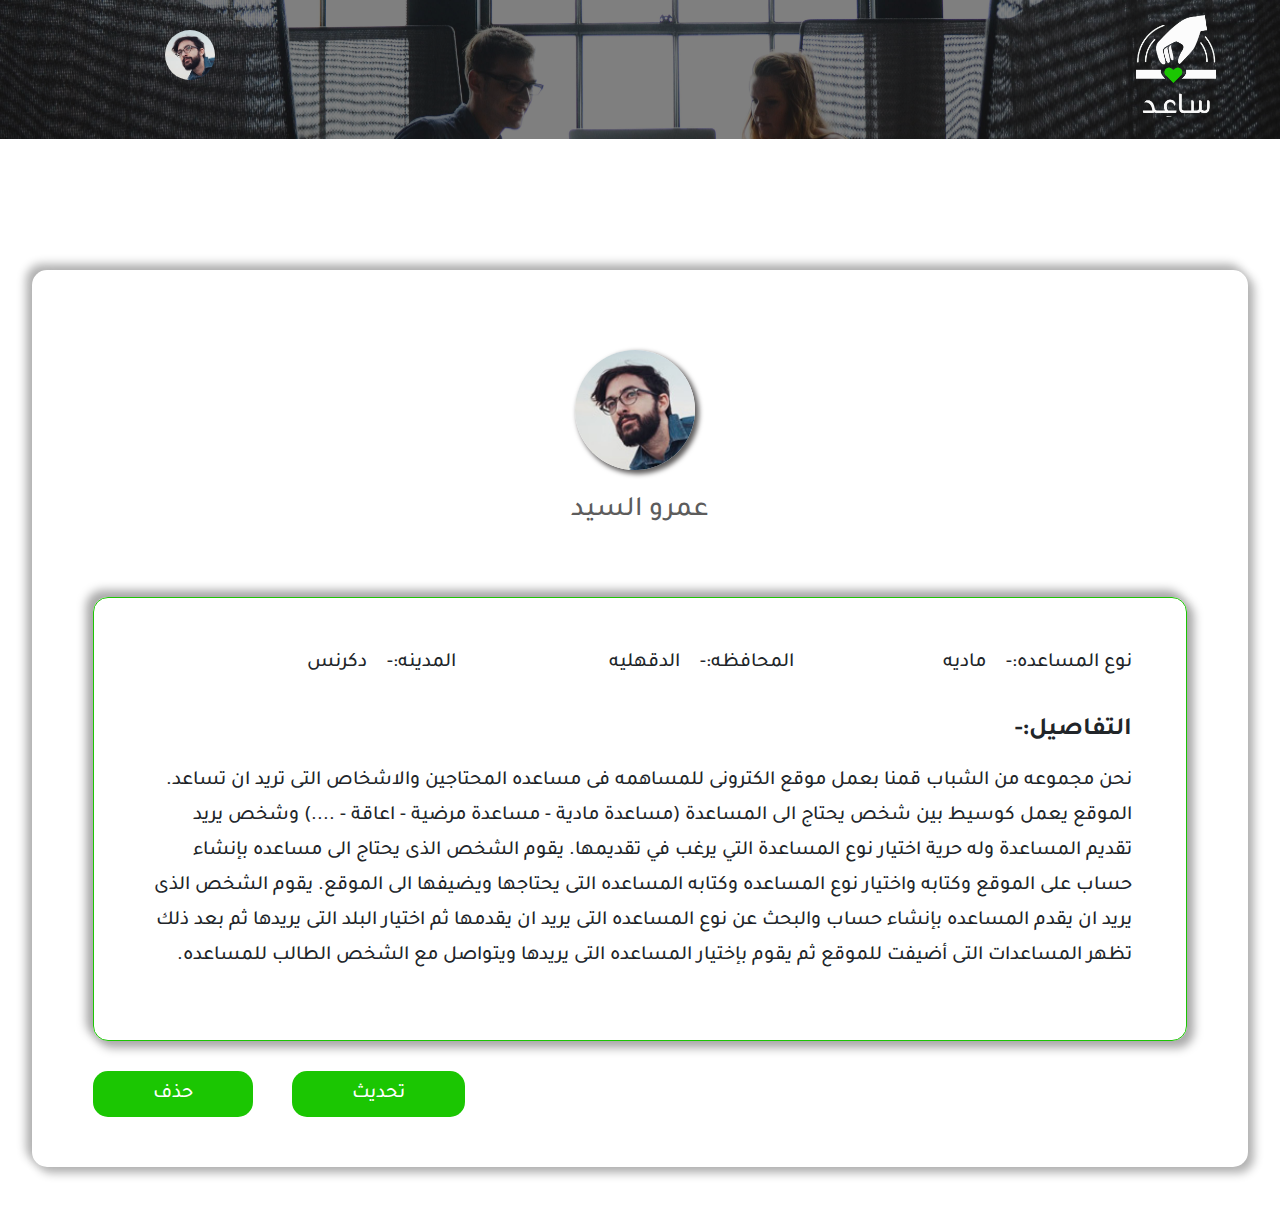
==== personal.html @ 1765c325 "Add files via upload" ====
<!DOCTYPE html>
<html lang="en" dir="rtl">
  <head>
    <meta charset="utf-8"/>
    <meta http-equiv="X-UA-Compatible" content="IE=edge">
    <meta name="viewport" content="width=device-width, initial-scale=1">
    <title>Sa3d موقع يعمل كوسيط ويقدم مساعدات</title>
    <!--google fonts-->
    <link href="https://fonts.googleapis.com/css2?family=Almarai:wght@300;400;700;800&display=swap" rel="stylesheet">
    <link href="https://fonts.googleapis.com/css2?family=Tajawal:wght@200;300;400;500;700;800;900&display=swap" rel="stylesheet">
    <!-- Normalize -->
    <link rel="stylesheet" href="css/normalize.css"/>
    <!-- BootStrap -->
    <link rel="stylesheet" href="css/bootstrap.css"/>
    <!--Font-Awesome-->
    <link rel="stylesheet" href="css/all.css">
    <!--Style Css-->
    <link rel="stylesheet" href="css/style.css"/>
    <!--[if lt IE 9]>
    <script src="js/html5shiv.min.js"></script>
    <script src="js/respond.min.js"></script>
    <![endif]-->
  </head>
  <body dir="rtl" class="personal-page">
    <!-- Start NavBar -->
    <header class="header">
      <div class="overlay"></div>
      <nav class="soup-navbar">
        <div class="soup-container">
          <div class="row">
            <div class="col-md-1 offset-md-8 logo">
              <a href="index.html">
                <img src="images/logo/logo-2x.png" alt="Logo" class="logo-white">
                <img src="images/logo/logo-black.png" alt="Logo" class="logo-black logo-hidden">
                <div class="clear"></div>
              </a>
            </div>
            <div class="col-md-3 cart hide">
              <a href="#">
                تسجيل الدخول
              </a>
              <a href="#">
                انشاء حساب
              </a>
            </div>
            <div class="col-md-2 personal">
              <a href="personal.html">
                <img src="images/avatar/avatar02.jpg" alt="personal-image">
              </a>
              <div class="s-drop-down">
                <ul>
                  <li>
                    عمرو السيد
                  </li>
                  <li>
                    <a href="#">تسجيل الخروج</a>
                  </li>
                </ul>
              </div>
              <div class="clear"></div>
            </div>
          </div>
        </div>
        <div class="clear"></div>
      </nav>
    </header>
    <!-- End NavBar -->
    <!-- Start Personal -->
    <section class="personal-details">
      <div class="personal-photo">
        <div class="photo">
          <img src="images/avatar/avatar02.jpg" alt="" class="personal-icon">
        </div>
        <div class="name">
          <h3>عمرو السيد</h3>
        </div>
      </div>
      <div class="helps-details">
        <div class="soup-container">
          <div class="row">
            <div class="col-md-4 right">
              <span class="right">نوع المساعده:- </span>
              <span class="right">ماديه</span>
            </div>
            <div class="col-md-4 right">
              <span class="right">المحافظه:- </span>
              <span class="right">الدقهليه</span>
            </div>
            <div class="col-md-4 right">
              <span class="right">المدينه:- </span>
              <span class="right">دكرنس</span>
            </div>
            <div class="clear"></div>
          </div>
          <div class="details right">
            <p>التفاصيل:-</p>
            <p class="details-p">
            نحن مجموعه من الشباب قمنا بعمل موقع الكترونى للمساهمه فى مساعده المحتاجين والاشخاص التى تريد ان تساعد.

            الموقع يعمل كوسيط بين شخص يحتاج الى المساعدة (مساعدة مادية - مساعدة مرضية - اعاقة - ....) وشخص يريد تقديم المساعدة وله حرية اختيار نوع المساعدة التي يرغب في تقديمها.

            يقوم الشخص الذى يحتاج الى مساعده بإنشاء حساب على الموقع وكتابه واختيار نوع المساعده وكتابه المساعده التى يحتاجها ويضيفها الى الموقع.

            يقوم الشخص الذى يريد ان يقدم المساعده بإنشاء حساب والبحث عن نوع المساعده التى يريد ان يقدمها ثم اختيار البلد التى يريدها ثم بعد ذلك تظهر المساعدات التى أضيفت للموقع ثم يقوم بإختيار المساعده التى يريدها ويتواصل مع الشخص الطالب للمساعده.
          </p>
          </div>
          <div class="clear"></div>
        </div>
      </div>
      <div class="soup-container">
        <div class="reset-buttons">
          <a href="#">تحديث</a>
          <a href="#">حذف</a>
        </div>
      </div>
    </section>
    <!-- End Personal -->
    <script src="js/jquery-1.12.4.min.js"></script>
    <script src="js/popper.min.js"></script>
    <script src="js/bootstrap.min.js"></script>
    <script src="js/script.js"></script>
    <script defer src="js/all.js"></script>


  </body>
</html>
---- css/all.css ----
.fa,
.fas,
.far,
.fal,
.fab {
  -moz-osx-font-smoothing: grayscale;
  -webkit-font-smoothing: antialiased;
  display: inline-block;
  font-style: normal;
  font-variant: normal;
  text-rendering: auto;
  line-height: 1; }

.fa-lg {
  font-size: 1.33333em;
  line-height: 0.75em;
  vertical-align: -.0667em; }

.fa-xs {
  font-size: .75em; }

.fa-sm {
  font-size: .875em; }

.fa-1x {
  font-size: 1em; }

.fa-2x {
  font-size: 2em; }

.fa-3x {
  font-size: 3em; }

.fa-4x {
  font-size: 4em; }

.fa-5x {
  font-size: 5em; }

.fa-6x {
  font-size: 6em; }

.fa-7x {
  font-size: 7em; }

.fa-8x {
  font-size: 8em; }

.fa-9x {
  font-size: 9em; }

.fa-10x {
  font-size: 10em; }

.fa-fw {
  text-align: center;
  width: 1.25em; }

.fa-ul {
  list-style-type: none;
  margin-left: 2.5em;
  padding-left: 0; }
  .fa-ul > li {
    position: relative; }

.fa-li {
  left: -2em;
  position: absolute;
  text-align: center;
  width: 2em;
  line-height: inherit; }

.fa-border {
  border: solid 0.08em #eee;
  border-radius: .1em;
  padding: .2em .25em .15em; }

.fa-pull-left {
  float: left; }

.fa-pull-right {
  float: right; }

.fa.fa-pull-left,
.fas.fa-pull-left,
.far.fa-pull-left,
.fal.fa-pull-left,
.fab.fa-pull-left {
  margin-right: .3em; }

.fa.fa-pull-right,
.fas.fa-pull-right,
.far.fa-pull-right,
.fal.fa-pull-right,
.fab.fa-pull-right {
  margin-left: .3em; }

.fa-spin {
  -webkit-animation: fa-spin 2s infinite linear;
          animation: fa-spin 2s infinite linear; }

.fa-pulse {
  -webkit-animation: fa-spin 1s infinite steps(8);
          animation: fa-spin 1s infinite steps(8); }

@-webkit-keyframes fa-spin {
  0% {
    -webkit-transform: rotate(0deg);
            transform: rotate(0deg); }
  100% {
    -webkit-transform: rotate(360deg);
            transform: rotate(360deg); } }

@keyframes fa-spin {
  0% {
    -webkit-transform: rotate(0deg);
            transform: rotate(0deg); }
  100% {
    -webkit-transform: rotate(360deg);
            transform: rotate(360deg); } }

.fa-rotate-90 {
  -ms-filter: "progid:DXImageTransform.Microsoft.BasicImage(rotation=1)";
  -webkit-transform: rotate(90deg);
          transform: rotate(90deg); }

.fa-rotate-180 {
  -ms-filter: "progid:DXImageTransform.Microsoft.BasicImage(rotation=2)";
  -webkit-transform: rotate(180deg);
          transform: rotate(180deg); }

.fa-rotate-270 {
  -ms-filter: "progid:DXImageTransform.Microsoft.BasicImage(rotation=3)";
  -webkit-transform: rotate(270deg);
          transform: rotate(270deg); }

.fa-flip-horizontal {
  -ms-filter: "progid:DXImageTransform.Microsoft.BasicImage(rotation=0, mirror=1)";
  -webkit-transform: scale(-1, 1);
          transform: scale(-1, 1); }

.fa-flip-vertical {
  -ms-filter: "progid:DXImageTransform.Microsoft.BasicImage(rotation=2, mirror=1)";
  -webkit-transform: scale(1, -1);
          transform: scale(1, -1); }

.fa-flip-both, .fa-flip-horizontal.fa-flip-vertical {
  -ms-filter: "progid:DXImageTransform.Microsoft.BasicImage(rotation=2, mirror=1)";
  -webkit-transform: scale(-1, -1);
          transform: scale(-1, -1); }

:root .fa-rotate-90,
:root .fa-rotate-180,
:root .fa-rotate-270,
:root .fa-flip-horizontal,
:root .fa-flip-vertical,
:root .fa-flip-both {
  -webkit-filter: none;
          filter: none; }

.fa-stack {
  display: inline-block;
  height: 2em;
  line-height: 2em;
  position: relative;
  vertical-align: middle;
  width: 2.5em; }

.fa-stack-1x,
.fa-stack-2x {
  left: 0;
  position: absolute;
  text-align: center;
  width: 100%; }

.fa-stack-1x {
  line-height: inherit; }

.fa-stack-2x {
  font-size: 2em; }

.fa-inverse {
  color: #fff; }

/* Font Awesome uses the Unicode Private Use Area (PUA) to ensure screen
readers do not read off random characters that represent icons */
.fa-500px:before {
  content: "\f26e"; }

.fa-accessible-icon:before {
  content: "\f368"; }

.fa-accusoft:before {
  content: "\f369"; }

.fa-acquisitions-incorporated:before {
  content: "\f6af"; }

.fa-ad:before {
  content: "\f641"; }

.fa-address-book:before {
  content: "\f2b9"; }

.fa-address-card:before {
  content: "\f2bb"; }

.fa-adjust:before {
  content: "\f042"; }

.fa-adn:before {
  content: "\f170"; }

.fa-adobe:before {
  content: "\f778"; }

.fa-adversal:before {
  content: "\f36a"; }

.fa-affiliatetheme:before {
  content: "\f36b"; }

.fa-air-freshener:before {
  content: "\f5d0"; }

.fa-algolia:before {
  content: "\f36c"; }

.fa-align-center:before {
  content: "\f037"; }

.fa-align-justify:before {
  content: "\f039"; }

.fa-align-left:before {
  content: "\f036"; }

.fa-align-right:before {
  content: "\f038"; }

.fa-alipay:before {
  content: "\f642"; }

.fa-allergies:before {
  content: "\f461"; }

.fa-amazon:before {
  content: "\f270"; }

.fa-amazon-pay:before {
  content: "\f42c"; }

.fa-ambulance:before {
  content: "\f0f9"; }

.fa-american-sign-language-interpreting:before {
  content: "\f2a3"; }

.fa-amilia:before {
  content: "\f36d"; }

.fa-anchor:before {
  content: "\f13d"; }

.fa-android:before {
  content: "\f17b"; }

.fa-angellist:before {
  content: "\f209"; }

.fa-angle-double-down:before {
  content: "\f103"; }

.fa-angle-double-left:before {
  content: "\f100"; }

.fa-angle-double-right:before {
  content: "\f101"; }

.fa-angle-double-up:before {
  content: "\f102"; }

.fa-angle-down:before {
  content: "\f107"; }

.fa-angle-left:before {
  content: "\f104"; }

.fa-angle-right:before {
  content: "\f105"; }

.fa-angle-up:before {
  content: "\f106"; }

.fa-angry:before {
  content: "\f556"; }

.fa-angrycreative:before {
  content: "\f36e"; }

.fa-angular:before {
  content: "\f420"; }

.fa-ankh:before {
  content: "\f644"; }

.fa-app-store:before {
  content: "\f36f"; }

.fa-app-store-ios:before {
  content: "\f370"; }

.fa-apper:before {
  content: "\f371"; }

.fa-apple:before {
  content: "\f179"; }

.fa-apple-alt:before {
  content: "\f5d1"; }

.fa-apple-pay:before {
  content: "\f415"; }

.fa-archive:before {
  content: "\f187"; }

.fa-archway:before {
  content: "\f557"; }

.fa-arrow-alt-circle-down:before {
  content: "\f358"; }

.fa-arrow-alt-circle-left:before {
  content: "\f359"; }

.fa-arrow-alt-circle-right:before {
  content: "\f35a"; }

.fa-arrow-alt-circle-up:before {
  content: "\f35b"; }

.fa-arrow-circle-down:before {
  content: "\f0ab"; }

.fa-arrow-circle-left:before {
  content: "\f0a8"; }

.fa-arrow-circle-right:before {
  content: "\f0a9"; }

.fa-arrow-circle-up:before {
  content: "\f0aa"; }

.fa-arrow-down:before {
  content: "\f063"; }

.fa-arrow-left:before {
  content: "\f060"; }

.fa-arrow-right:before {
  content: "\f061"; }

.fa-arrow-up:before {
  content: "\f062"; }

.fa-arrows-alt:before {
  content: "\f0b2"; }

.fa-arrows-alt-h:before {
  content: "\f337"; }

.fa-arrows-alt-v:before {
  content: "\f338"; }

.fa-artstation:before {
  content: "\f77a"; }

.fa-assistive-listening-systems:before {
  content: "\f2a2"; }

.fa-asterisk:before {
  content: "\f069"; }

.fa-asymmetrik:before {
  content: "\f372"; }

.fa-at:before {
  content: "\f1fa"; }

.fa-atlas:before {
  content: "\f558"; }

.fa-atlassian:before {
  content: "\f77b"; }

.fa-atom:before {
  content: "\f5d2"; }

.fa-audible:before {
  content: "\f373"; }

.fa-audio-description:before {
  content: "\f29e"; }

.fa-autoprefixer:before {
  content: "\f41c"; }

.fa-avianex:before {
  content: "\f374"; }

.fa-aviato:before {
  content: "\f421"; }

.fa-award:before {
  content: "\f559"; }

.fa-aws:before {
  content: "\f375"; }

.fa-baby:before {
  content: "\f77c"; }

.fa-baby-carriage:before {
  content: "\f77d"; }

.fa-backspace:before {
  content: "\f55a"; }

.fa-backward:before {
  content: "\f04a"; }

.fa-bacon:before {
  content: "\f7e5"; }

.fa-balance-scale:before {
  content: "\f24e"; }

.fa-ban:before {
  content: "\f05e"; }

.fa-band-aid:before {
  content: "\f462"; }

.fa-bandcamp:before {
  content: "\f2d5"; }

.fa-barcode:before {
  content: "\f02a"; }

.fa-bars:before {
  content: "\f0c9"; }

.fa-baseball-ball:before {
  content: "\f433"; }

.fa-basketball-ball:before {
  content: "\f434"; }

.fa-bath:before {
  content: "\f2cd"; }

.fa-battery-empty:before {
  content: "\f244"; }

.fa-battery-full:before {
  content: "\f240"; }

.fa-battery-half:before {
  content: "\f242"; }

.fa-battery-quarter:before {
  content: "\f243"; }

.fa-battery-three-quarters:before {
  content: "\f241"; }

.fa-bed:before {
  content: "\f236"; }

.fa-beer:before {
  content: "\f0fc"; }

.fa-behance:before {
  content: "\f1b4"; }

.fa-behance-square:before {
  content: "\f1b5"; }

.fa-bell:before {
  content: "\f0f3"; }

.fa-bell-slash:before {
  content: "\f1f6"; }

.fa-bezier-curve:before {
  content: "\f55b"; }

.fa-bible:before {
  content: "\f647"; }

.fa-bicycle:before {
  content: "\f206"; }

.fa-bimobject:before {
  content: "\f378"; }

.fa-binoculars:before {
  content: "\f1e5"; }

.fa-biohazard:before {
  content: "\f780"; }

.fa-birthday-cake:before {
  content: "\f1fd"; }

.fa-bitbucket:before {
  content: "\f171"; }

.fa-bitcoin:before {
  content: "\f379"; }

.fa-bity:before {
  content: "\f37a"; }

.fa-black-tie:before {
  content: "\f27e"; }

.fa-blackberry:before {
  content: "\f37b"; }

.fa-blender:before {
  content: "\f517"; }

.fa-blender-phone:before {
  content: "\f6b6"; }

.fa-blind:before {
  content: "\f29d"; }

.fa-blog:before {
  content: "\f781"; }

.fa-blogger:before {
  content: "\f37c"; }

.fa-blogger-b:before {
  content: "\f37d"; }

.fa-bluetooth:before {
  content: "\f293"; }

.fa-bluetooth-b:before {
  content: "\f294"; }

.fa-bold:before {
  content: "\f032"; }

.fa-bolt:before {
  content: "\f0e7"; }

.fa-bomb:before {
  content: "\f1e2"; }

.fa-bone:before {
  content: "\f5d7"; }

.fa-bong:before {
  content: "\f55c"; }

.fa-book:before {
  content: "\f02d"; }

.fa-book-dead:before {
  content: "\f6b7"; }

.fa-book-medical:before {
  content: "\f7e6"; }

.fa-book-open:before {
  content: "\f518"; }

.fa-book-reader:before {
  content: "\f5da"; }

.fa-bookmark:before {
  content: "\f02e"; }

.fa-bowling-ball:before {
  content: "\f436"; }

.fa-box:before {
  content: "\f466"; }

.fa-box-open:before {
  content: "\f49e"; }

.fa-boxes:before {
  content: "\f468"; }

.fa-braille:before {
  content: "\f2a1"; }

.fa-brain:before {
  content: "\f5dc"; }

.fa-bread-slice:before {
  content: "\f7ec"; }

.fa-briefcase:before {
  content: "\f0b1"; }

.fa-briefcase-medical:before {
  content: "\f469"; }

.fa-broadcast-tower:before {
  content: "\f519"; }

.fa-broom:before {
  content: "\f51a"; }

.fa-brush:before {
  content: "\f55d"; }

.fa-btc:before {
  content: "\f15a"; }

.fa-bug:before {
  content: "\f188"; }

.fa-building:before {
  content: "\f1ad"; }

.fa-bullhorn:before {
  content: "\f0a1"; }

.fa-bullseye:before {
  content: "\f140"; }

.fa-burn:before {
  content: "\f46a"; }

.fa-buromobelexperte:before {
  content: "\f37f"; }

.fa-bus:before {
  content: "\f207"; }

.fa-bus-alt:before {
  content: "\f55e"; }

.fa-business-time:before {
  content: "\f64a"; }

.fa-buysellads:before {
  content: "\f20d"; }

.fa-calculator:before {
  content: "\f1ec"; }

.fa-calendar:before {
  content: "\f133"; }

.fa-calendar-alt:before {
  content: "\f073"; }

.fa-calendar-check:before {
  content: "\f274"; }

.fa-calendar-day:before {
  content: "\f783"; }

.fa-calendar-minus:before {
  content: "\f272"; }

.fa-calendar-plus:before {
  content: "\f271"; }

.fa-calendar-times:before {
  content: "\f273"; }

.fa-calendar-week:before {
  content: "\f784"; }

.fa-camera:before {
  content: "\f030"; }

.fa-camera-retro:before {
  content: "\f083"; }

.fa-campground:before {
  content: "\f6bb"; }

.fa-canadian-maple-leaf:before {
  content: "\f785"; }

.fa-candy-cane:before {
  content: "\f786"; }

.fa-cannabis:before {
  content: "\f55f"; }

.fa-capsules:before {
  content: "\f46b"; }

.fa-car:before {
  content: "\f1b9"; }

.fa-car-alt:before {
  content: "\f5de"; }

.fa-car-battery:before {
  content: "\f5df"; }

.fa-car-crash:before {
  content: "\f5e1"; }

.fa-car-side:before {
  content: "\f5e4"; }

.fa-caret-down:before {
  content: "\f0d7"; }

.fa-caret-left:before {
  content: "\f0d9"; }

.fa-caret-right:before {
  content: "\f0da"; }

.fa-caret-square-down:before {
  content: "\f150"; }

.fa-caret-square-left:before {
  content: "\f191"; }

.fa-caret-square-right:before {
  content: "\f152"; }

.fa-caret-square-up:before {
  content: "\f151"; }

.fa-caret-up:before {
  content: "\f0d8"; }

.fa-carrot:before {
  content: "\f787"; }

.fa-cart-arrow-down:before {
  content: "\f218"; }

.fa-cart-plus:before {
  content: "\f217"; }

.fa-cash-register:before {
  content: "\f788"; }

.fa-cat:before {
  content: "\f6be"; }

.fa-cc-amazon-pay:before {
  content: "\f42d"; }

.fa-cc-amex:before {
  content: "\f1f3"; }

.fa-cc-apple-pay:before {
  content: "\f416"; }

.fa-cc-diners-club:before {
  content: "\f24c"; }

.fa-cc-discover:before {
  content: "\f1f2"; }

.fa-cc-jcb:before {
  content: "\f24b"; }

.fa-cc-mastercard:before {
  content: "\f1f1"; }

.fa-cc-paypal:before {
  content: "\f1f4"; }

.fa-cc-stripe:before {
  content: "\f1f5"; }

.fa-cc-visa:before {
  content: "\f1f0"; }

.fa-centercode:before {
  content: "\f380"; }

.fa-centos:before {
  content: "\f789"; }

.fa-certificate:before {
  content: "\f0a3"; }

.fa-chair:before {
  content: "\f6c0"; }

.fa-chalkboard:before {
  content: "\f51b"; }

.fa-chalkboard-teacher:before {
  content: "\f51c"; }

.fa-charging-station:before {
  content: "\f5e7"; }

.fa-chart-area:before {
  content: "\f1fe"; }

.fa-chart-bar:before {
  content: "\f080"; }

.fa-chart-line:before {
  content: "\f201"; }

.fa-chart-pie:before {
  content: "\f200"; }

.fa-check:before {
  content: "\f00c"; }

.fa-check-circle:before {
  content: "\f058"; }

.fa-check-double:before {
  content: "\f560"; }

.fa-check-square:before {
  content: "\f14a"; }

.fa-cheese:before {
  content: "\f7ef"; }

.fa-chess:before {
  content: "\f439"; }

.fa-chess-bishop:before {
  content: "\f43a"; }

.fa-chess-board:before {
  content: "\f43c"; }

.fa-chess-king:before {
  content: "\f43f"; }

.fa-chess-knight:before {
  content: "\f441"; }

.fa-chess-pawn:before {
  content: "\f443"; }

.fa-chess-queen:before {
  content: "\f445"; }

.fa-chess-rook:before {
  content: "\f447"; }

.fa-chevron-circle-down:before {
  content: "\f13a"; }

.fa-chevron-circle-left:before {
  content: "\f137"; }

.fa-chevron-circle-right:before {
  content: "\f138"; }

.fa-chevron-circle-up:before {
  content: "\f139"; }

.fa-chevron-down:before {
  content: "\f078"; }

.fa-chevron-left:before {
  content: "\f053"; }

.fa-chevron-right:before {
  content: "\f054"; }

.fa-chevron-up:before {
  content: "\f077"; }

.fa-child:before {
  content: "\f1ae"; }

.fa-chrome:before {
  content: "\f268"; }

.fa-church:before {
  content: "\f51d"; }

.fa-circle:before {
  content: "\f111"; }

.fa-circle-notch:before {
  content: "\f1ce"; }

.fa-city:before {
  content: "\f64f"; }

.fa-clinic-medical:before {
  content: "\f7f2"; }

.fa-clipboard:before {
  content: "\f328"; }

.fa-clipboard-check:before {
  content: "\f46c"; }

.fa-clipboard-list:before {
  content: "\f46d"; }

.fa-clock:before {
  content: "\f017"; }

.fa-clone:before {
  content: "\f24d"; }

.fa-closed-captioning:before {
  content: "\f20a"; }

.fa-cloud:before {
  content: "\f0c2"; }

.fa-cloud-download-alt:before {
  content: "\f381"; }

.fa-cloud-meatball:before {
  content: "\f73b"; }

.fa-cloud-moon:before {
  content: "\f6c3"; }

.fa-cloud-moon-rain:before {
  content: "\f73c"; }

.fa-cloud-rain:before {
  content: "\f73d"; }

.fa-cloud-showers-heavy:before {
  content: "\f740"; }

.fa-cloud-sun:before {
  content: "\f6c4"; }

.fa-cloud-sun-rain:before {
  content: "\f743"; }

.fa-cloud-upload-alt:before {
  content: "\f382"; }

.fa-cloudscale:before {
  content: "\f383"; }

.fa-cloudsmith:before {
  content: "\f384"; }

.fa-cloudversify:before {
  content: "\f385"; }

.fa-cocktail:before {
  content: "\f561"; }

.fa-code:before {
  content: "\f121"; }

.fa-code-branch:before {
  content: "\f126"; }

.fa-codepen:before {
  content: "\f1cb"; }

.fa-codiepie:before {
  content: "\f284"; }

.fa-coffee:before {
  content: "\f0f4"; }

.fa-cog:before {
  content: "\f013"; }

.fa-cogs:before {
  content: "\f085"; }

.fa-coins:before {
  content: "\f51e"; }

.fa-columns:before {
  content: "\f0db"; }

.fa-comment:before {
  content: "\f075"; }

.fa-comment-alt:before {
  content: "\f27a"; }

.fa-comment-dollar:before {
  content: "\f651"; }

.fa-comment-dots:before {
  content: "\f4ad"; }

.fa-comment-medical:before {
  content: "\f7f5"; }

.fa-comment-slash:before {
  content: "\f4b3"; }

.fa-comments:before {
  content: "\f086"; }

.fa-comments-dollar:before {
  content: "\f653"; }

.fa-compact-disc:before {
  content: "\f51f"; }

.fa-compass:before {
  content: "\f14e"; }

.fa-compress:before {
  content: "\f066"; }

.fa-compress-arrows-alt:before {
  content: "\f78c"; }

.fa-concierge-bell:before {
  content: "\f562"; }

.fa-confluence:before {
  content: "\f78d"; }

.fa-connectdevelop:before {
  content: "\f20e"; }

.fa-contao:before {
  content: "\f26d"; }

.fa-cookie:before {
  content: "\f563"; }

.fa-cookie-bite:before {
  content: "\f564"; }

.fa-copy:before {
  content: "\f0c5"; }

.fa-copyright:before {
  content: "\f1f9"; }

.fa-couch:before {
  content: "\f4b8"; }

.fa-cpanel:before {
  content: "\f388"; }

.fa-creative-commons:before {
  content: "\f25e"; }

.fa-creative-commons-by:before {
  content: "\f4e7"; }

.fa-creative-commons-nc:before {
  content: "\f4e8"; }

.fa-creative-commons-nc-eu:before {
  content: "\f4e9"; }

.fa-creative-commons-nc-jp:before {
  content: "\f4ea"; }

.fa-creative-commons-nd:before {
  content: "\f4eb"; }

.fa-creative-commons-pd:before {
  content: "\f4ec"; }

.fa-creative-commons-pd-alt:before {
  content: "\f4ed"; }

.fa-creative-commons-remix:before {
  content: "\f4ee"; }

.fa-creative-commons-sa:before {
  content: "\f4ef"; }

.fa-creative-commons-sampling:before {
  content: "\f4f0"; }

.fa-creative-commons-sampling-plus:before {
  content: "\f4f1"; }

.fa-creative-commons-share:before {
  content: "\f4f2"; }

.fa-creative-commons-zero:before {
  content: "\f4f3"; }

.fa-credit-card:before {
  content: "\f09d"; }

.fa-critical-role:before {
  content: "\f6c9"; }

.fa-crop:before {
  content: "\f125"; }

.fa-crop-alt:before {
  content: "\f565"; }

.fa-cross:before {
  content: "\f654"; }

.fa-crosshairs:before {
  content: "\f05b"; }

.fa-crow:before {
  content: "\f520"; }

.fa-crown:before {
  content: "\f521"; }

.fa-crutch:before {
  content: "\f7f7"; }

.fa-css3:before {
  content: "\f13c"; }

.fa-css3-alt:before {
  content: "\f38b"; }

.fa-cube:before {
  content: "\f1b2"; }

.fa-cubes:before {
  content: "\f1b3"; }

.fa-cut:before {
  content: "\f0c4"; }

.fa-cuttlefish:before {
  content: "\f38c"; }

.fa-d-and-d:before {
  content: "\f38d"; }

.fa-d-and-d-beyond:before {
  content: "\f6ca"; }

.fa-dashcube:before {
  content: "\f210"; }

.fa-database:before {
  content: "\f1c0"; }

.fa-deaf:before {
  content: "\f2a4"; }

.fa-delicious:before {
  content: "\f1a5"; }

.fa-democrat:before {
  content: "\f747"; }

.fa-deploydog:before {
  content: "\f38e"; }

.fa-deskpro:before {
  content: "\f38f"; }

.fa-desktop:before {
  content: "\f108"; }

.fa-dev:before {
  content: "\f6cc"; }

.fa-deviantart:before {
  content: "\f1bd"; }

.fa-dharmachakra:before {
  content: "\f655"; }

.fa-dhl:before {
  content: "\f790"; }

.fa-diagnoses:before {
  content: "\f470"; }

.fa-diaspora:before {
  content: "\f791"; }

.fa-dice:before {
  content: "\f522"; }

.fa-dice-d20:before {
  content: "\f6cf"; }

.fa-dice-d6:before {
  content: "\f6d1"; }

.fa-dice-five:before {
  content: "\f523"; }

.fa-dice-four:before {
  content: "\f524"; }

.fa-dice-one:before {
  content: "\f525"; }

.fa-dice-six:before {
  content: "\f526"; }

.fa-dice-three:before {
  content: "\f527"; }

.fa-dice-two:before {
  content: "\f528"; }

.fa-digg:before {
  content: "\f1a6"; }

.fa-digital-ocean:before {
  content: "\f391"; }

.fa-digital-tachograph:before {
  content: "\f566"; }

.fa-directions:before {
  content: "\f5eb"; }

.fa-discord:before {
  content: "\f392"; }

.fa-discourse:before {
  content: "\f393"; }

.fa-divide:before {
  content: "\f529"; }

.fa-dizzy:before {
  content: "\f567"; }

.fa-dna:before {
  content: "\f471"; }

.fa-dochub:before {
  content: "\f394"; }

.fa-docker:before {
  content: "\f395"; }

.fa-dog:before {
  content: "\f6d3"; }

.fa-dollar-sign:before {
  content: "\f155"; }

.fa-dolly:before {
  content: "\f472"; }

.fa-dolly-flatbed:before {
  content: "\f474"; }

.fa-donate:before {
  content: "\f4b9"; }

.fa-door-closed:before {
  content: "\f52a"; }

.fa-door-open:before {
  content: "\f52b"; }

.fa-dot-circle:before {
  content: "\f192"; }

.fa-dove:before {
  content: "\f4ba"; }

.fa-download:before {
  content: "\f019"; }

.fa-draft2digital:before {
  content: "\f396"; }

.fa-drafting-compass:before {
  content: "\f568"; }

.fa-dragon:before {
  content: "\f6d5"; }

.fa-draw-polygon:before {
  content: "\f5ee"; }

.fa-dribbble:before {
  content: "\f17d"; }

.fa-dribbble-square:before {
  content: "\f397"; }

.fa-dropbox:before {
  content: "\f16b"; }

.fa-drum:before {
  content: "\f569"; }

.fa-drum-steelpan:before {
  content: "\f56a"; }

.fa-drumstick-bite:before {
  content: "\f6d7"; }

.fa-drupal:before {
  content: "\f1a9"; }

.fa-dumbbell:before {
  content: "\f44b"; }

.fa-dumpster:before {
  content: "\f793"; }

.fa-dumpster-fire:before {
  content: "\f794"; }

.fa-dungeon:before {
  content: "\f6d9"; }

.fa-dyalog:before {
  content: "\f399"; }

.fa-earlybirds:before {
  content: "\f39a"; }

.fa-ebay:before {
  content: "\f4f4"; }

.fa-edge:before {
  content: "\f282"; }

.fa-edit:before {
  content: "\f044"; }

.fa-egg:before {
  content: "\f7fb"; }

.fa-eject:before {
  content: "\f052"; }

.fa-elementor:before {
  content: "\f430"; }

.fa-ellipsis-h:before {
  content: "\f141"; }

.fa-ellipsis-v:before {
  content: "\f142"; }

.fa-ello:before {
  content: "\f5f1"; }

.fa-ember:before {
  content: "\f423"; }

.fa-empire:before {
  content: "\f1d1"; }

.fa-envelope:before {
  content: "\f0e0"; }

.fa-envelope-open:before {
  content: "\f2b6"; }

.fa-envelope-open-text:before {
  content: "\f658"; }

.fa-envelope-square:before {
  content: "\f199"; }

.fa-envira:before {
  content: "\f299"; }

.fa-equals:before {
  content: "\f52c"; }

.fa-eraser:before {
  content: "\f12d"; }

.fa-erlang:before {
  content: "\f39d"; }

.fa-ethereum:before {
  content: "\f42e"; }

.fa-ethernet:before {
  content: "\f796"; }

.fa-etsy:before {
  content: "\f2d7"; }

.fa-euro-sign:before {
  content: "\f153"; }

.fa-exchange-alt:before {
  content: "\f362"; }

.fa-exclamation:before {
  content: "\f12a"; }

.fa-exclamation-circle:before {
  content: "\f06a"; }

.fa-exclamation-triangle:before {
  content: "\f071"; }

.fa-expand:before {
  content: "\f065"; }

.fa-expand-arrows-alt:before {
  content: "\f31e"; }

.fa-expeditedssl:before {
  content: "\f23e"; }

.fa-external-link-alt:before {
  content: "\f35d"; }

.fa-external-link-square-alt:before {
  content: "\f360"; }

.fa-eye:before {
  content: "\f06e"; }

.fa-eye-dropper:before {
  content: "\f1fb"; }

.fa-eye-slash:before {
  content: "\f070"; }

.fa-facebook:before {
  content: "\f09a"; }

.fa-facebook-f:before {
  content: "\f39e"; }

.fa-facebook-messenger:before {
  content: "\f39f"; }

.fa-facebook-square:before {
  content: "\f082"; }

.fa-fantasy-flight-games:before {
  content: "\f6dc"; }

.fa-fast-backward:before {
  content: "\f049"; }

.fa-fast-forward:before {
  content: "\f050"; }

.fa-fax:before {
  content: "\f1ac"; }

.fa-feather:before {
  content: "\f52d"; }

.fa-feather-alt:before {
  content: "\f56b"; }

.fa-fedex:before {
  content: "\f797"; }

.fa-fedora:before {
  content: "\f798"; }

.fa-female:before {
  content: "\f182"; }

.fa-fighter-jet:before {
  content: "\f0fb"; }

.fa-figma:before {
  content: "\f799"; }

.fa-file:before {
  content: "\f15b"; }

.fa-file-alt:before {
  content: "\f15c"; }

.fa-file-archive:before {
  content: "\f1c6"; }

.fa-file-audio:before {
  content: "\f1c7"; }

.fa-file-code:before {
  content: "\f1c9"; }

.fa-file-contract:before {
  content: "\f56c"; }

.fa-file-csv:before {
  content: "\f6dd"; }

.fa-file-download:before {
  content: "\f56d"; }

.fa-file-excel:before {
  content: "\f1c3"; }

.fa-file-export:before {
  content: "\f56e"; }

.fa-file-image:before {
  content: "\f1c5"; }

.fa-file-import:before {
  content: "\f56f"; }

.fa-file-invoice:before {
  content: "\f570"; }

.fa-file-invoice-dollar:before {
  content: "\f571"; }

.fa-file-medical:before {
  content: "\f477"; }

.fa-file-medical-alt:before {
  content: "\f478"; }

.fa-file-pdf:before {
  content: "\f1c1"; }

.fa-file-powerpoint:before {
  content: "\f1c4"; }

.fa-file-prescription:before {
  content: "\f572"; }

.fa-file-signature:before {
  content: "\f573"; }

.fa-file-upload:before {
  content: "\f574"; }

.fa-file-video:before {
  content: "\f1c8"; }

.fa-file-word:before {
  content: "\f1c2"; }

.fa-fill:before {
  content: "\f575"; }

.fa-fill-drip:before {
  content: "\f576"; }

.fa-film:before {
  content: "\f008"; }

.fa-filter:before {
  content: "\f0b0"; }

.fa-fingerprint:before {
  content: "\f577"; }

.fa-fire:before {
  content: "\f06d"; }

.fa-fire-alt:before {
  content: "\f7e4"; }

.fa-fire-extinguisher:before {
  content: "\f134"; }

.fa-firefox:before {
  content: "\f269"; }

.fa-first-aid:before {
  content: "\f479"; }

.fa-first-order:before {
  content: "\f2b0"; }

.fa-first-order-alt:before {
  content: "\f50a"; }

.fa-firstdraft:before {
  content: "\f3a1"; }

.fa-fish:before {
  content: "\f578"; }

.fa-fist-raised:before {
  content: "\f6de"; }

.fa-flag:before {
  content: "\f024"; }

.fa-flag-checkered:before {
  content: "\f11e"; }

.fa-flag-usa:before {
  content: "\f74d"; }

.fa-flask:before {
  content: "\f0c3"; }

.fa-flickr:before {
  content: "\f16e"; }

.fa-flipboard:before {
  content: "\f44d"; }

.fa-flushed:before {
  content: "\f579"; }

.fa-fly:before {
  content: "\f417"; }

.fa-folder:before {
  content: "\f07b"; }

.fa-folder-minus:before {
  content: "\f65d"; }

.fa-folder-open:before {
  content: "\f07c"; }

.fa-folder-plus:before {
  content: "\f65e"; }

.fa-font:before {
  content: "\f031"; }

.fa-font-awesome:before {
  content: "\f2b4"; }

.fa-font-awesome-alt:before {
  content: "\f35c"; }

.fa-font-awesome-flag:before {
  content: "\f425"; }

.fa-font-awesome-logo-full:before {
  content: "\f4e6"; }

.fa-fonticons:before {
  content: "\f280"; }

.fa-fonticons-fi:before {
  content: "\f3a2"; }

.fa-football-ball:before {
  content: "\f44e"; }

.fa-fort-awesome:before {
  content: "\f286"; }

.fa-fort-awesome-alt:before {
  content: "\f3a3"; }

.fa-forumbee:before {
  content: "\f211"; }

.fa-forward:before {
  content: "\f04e"; }

.fa-foursquare:before {
  content: "\f180"; }

.fa-free-code-camp:before {
  content: "\f2c5"; }

.fa-freebsd:before {
  content: "\f3a4"; }

.fa-frog:before {
  content: "\f52e"; }

.fa-frown:before {
  content: "\f119"; }

.fa-frown-open:before {
  content: "\f57a"; }

.fa-fulcrum:before {
  content: "\f50b"; }

.fa-funnel-dollar:before {
  content: "\f662"; }

.fa-futbol:before {
  content: "\f1e3"; }

.fa-galactic-republic:before {
  content: "\f50c"; }

.fa-galactic-senate:before {
  content: "\f50d"; }

.fa-gamepad:before {
  content: "\f11b"; }

.fa-gas-pump:before {
  content: "\f52f"; }

.fa-gavel:before {
  content: "\f0e3"; }

.fa-gem:before {
  content: "\f3a5"; }

.fa-genderless:before {
  content: "\f22d"; }

.fa-get-pocket:before {
  content: "\f265"; }

.fa-gg:before {
  content: "\f260"; }

.fa-gg-circle:before {
  content: "\f261"; }

.fa-ghost:before {
  content: "\f6e2"; }

.fa-gift:before {
  content: "\f06b"; }

.fa-gifts:before {
  content: "\f79c"; }

.fa-git:before {
  content: "\f1d3"; }

.fa-git-square:before {
  content: "\f1d2"; }

.fa-github:before {
  content: "\f09b"; }

.fa-github-alt:before {
  content: "\f113"; }

.fa-github-square:before {
  content: "\f092"; }

.fa-gitkraken:before {
  content: "\f3a6"; }

.fa-gitlab:before {
  content: "\f296"; }

.fa-gitter:before {
  content: "\f426"; }

.fa-glass-cheers:before {
  content: "\f79f"; }

.fa-glass-martini:before {
  content: "\f000"; }

.fa-glass-martini-alt:before {
  content: "\f57b"; }

.fa-glass-whiskey:before {
  content: "\f7a0"; }

.fa-glasses:before {
  content: "\f530"; }

.fa-glide:before {
  content: "\f2a5"; }

.fa-glide-g:before {
  content: "\f2a6"; }

.fa-globe:before {
  content: "\f0ac"; }

.fa-globe-africa:before {
  content: "\f57c"; }

.fa-globe-americas:before {
  content: "\f57d"; }

.fa-globe-asia:before {
  content: "\f57e"; }

.fa-globe-europe:before {
  content: "\f7a2"; }

.fa-gofore:before {
  content: "\f3a7"; }

.fa-golf-ball:before {
  content: "\f450"; }

.fa-goodreads:before {
  content: "\f3a8"; }

.fa-goodreads-g:before {
  content: "\f3a9"; }

.fa-google:before {
  content: "\f1a0"; }

.fa-google-drive:before {
  content: "\f3aa"; }

.fa-google-play:before {
  content: "\f3ab"; }

.fa-google-plus:before {
  content: "\f2b3"; }

.fa-google-plus-g:before {
  content: "\f0d5"; }

.fa-google-plus-square:before {
  content: "\f0d4"; }

.fa-google-wallet:before {
  content: "\f1ee"; }

.fa-gopuram:before {
  content: "\f664"; }

.fa-graduation-cap:before {
  content: "\f19d"; }

.fa-gratipay:before {
  content: "\f184"; }

.fa-grav:before {
  content: "\f2d6"; }

.fa-greater-than:before {
  content: "\f531"; }

.fa-greater-than-equal:before {
  content: "\f532"; }

.fa-grimace:before {
  content: "\f57f"; }

.fa-grin:before {
  content: "\f580"; }

.fa-grin-alt:before {
  content: "\f581"; }

.fa-grin-beam:before {
  content: "\f582"; }

.fa-grin-beam-sweat:before {
  content: "\f583"; }

.fa-grin-hearts:before {
  content: "\f584"; }

.fa-grin-squint:before {
  content: "\f585"; }

.fa-grin-squint-tears:before {
  content: "\f586"; }

.fa-grin-stars:before {
  content: "\f587"; }

.fa-grin-tears:before {
  content: "\f588"; }

.fa-grin-tongue:before {
  content: "\f589"; }

.fa-grin-tongue-squint:before {
  content: "\f58a"; }

.fa-grin-tongue-wink:before {
  content: "\f58b"; }

.fa-grin-wink:before {
  content: "\f58c"; }

.fa-grip-horizontal:before {
  content: "\f58d"; }

.fa-grip-lines:before {
  content: "\f7a4"; }

.fa-grip-lines-vertical:before {
  content: "\f7a5"; }

.fa-grip-vertical:before {
  content: "\f58e"; }

.fa-gripfire:before {
  content: "\f3ac"; }

.fa-grunt:before {
  content: "\f3ad"; }

.fa-guitar:before {
  content: "\f7a6"; }

.fa-gulp:before {
  content: "\f3ae"; }

.fa-h-square:before {
  content: "\f0fd"; }

.fa-hacker-news:before {
  content: "\f1d4"; }

.fa-hacker-news-square:before {
  content: "\f3af"; }

.fa-hackerrank:before {
  content: "\f5f7"; }

.fa-hamburger:before {
  content: "\f805"; }

.fa-hammer:before {
  content: "\f6e3"; }

.fa-hamsa:before {
  content: "\f665"; }

.fa-hand-holding:before {
  content: "\f4bd"; }

.fa-hand-holding-heart:before {
  content: "\f4be"; }

.fa-hand-holding-usd:before {
  content: "\f4c0"; }

.fa-hand-lizard:before {
  content: "\f258"; }

.fa-hand-middle-finger:before {
  content: "\f806"; }

.fa-hand-paper:before {
  content: "\f256"; }

.fa-hand-peace:before {
  content: "\f25b"; }

.fa-hand-point-down:before {
  content: "\f0a7"; }

.fa-hand-point-left:before {
  content: "\f0a5"; }

.fa-hand-point-right:before {
  content: "\f0a4"; }

.fa-hand-point-up:before {
  content: "\f0a6"; }

.fa-hand-pointer:before {
  content: "\f25a"; }

.fa-hand-rock:before {
  content: "\f255"; }

.fa-hand-scissors:before {
  content: "\f257"; }

.fa-hand-spock:before {
  content: "\f259"; }

.fa-hands:before {
  content: "\f4c2"; }

.fa-hands-helping:before {
  content: "\f4c4"; }

.fa-handshake:before {
  content: "\f2b5"; }

.fa-hanukiah:before {
  content: "\f6e6"; }

.fa-hard-hat:before {
  content: "\f807"; }

.fa-hashtag:before {
  content: "\f292"; }

.fa-hat-wizard:before {
  content: "\f6e8"; }

.fa-haykal:before {
  content: "\f666"; }

.fa-hdd:before {
  content: "\f0a0"; }

.fa-heading:before {
  content: "\f1dc"; }

.fa-headphones:before {
  content: "\f025"; }

.fa-headphones-alt:before {
  content: "\f58f"; }

.fa-headset:before {
  content: "\f590"; }

.fa-heart:before {
  content: "\f004"; }

.fa-heart-broken:before {
  content: "\f7a9"; }

.fa-heartbeat:before {
  content: "\f21e"; }

.fa-helicopter:before {
  content: "\f533"; }

.fa-highlighter:before {
  content: "\f591"; }

.fa-hiking:before {
  content: "\f6ec"; }

.fa-hippo:before {
  content: "\f6ed"; }

.fa-hips:before {
  content: "\f452"; }

.fa-hire-a-helper:before {
  content: "\f3b0"; }

.fa-history:before {
  content: "\f1da"; }

.fa-hockey-puck:before {
  content: "\f453"; }

.fa-holly-berry:before {
  content: "\f7aa"; }

.fa-home:before {
  content: "\f015"; }

.fa-hooli:before {
  content: "\f427"; }

.fa-hornbill:before {
  content: "\f592"; }

.fa-horse:before {
  content: "\f6f0"; }

.fa-horse-head:before {
  content: "\f7ab"; }

.fa-hospital:before {
  content: "\f0f8"; }

.fa-hospital-alt:before {
  content: "\f47d"; }

.fa-hospital-symbol:before {
  content: "\f47e"; }

.fa-hot-tub:before {
  content: "\f593"; }

.fa-hotdog:before {
  content: "\f80f"; }

.fa-hotel:before {
  content: "\f594"; }

.fa-hotjar:before {
  content: "\f3b1"; }

.fa-hourglass:before {
  content: "\f254"; }

.fa-hourglass-end:before {
  content: "\f253"; }

.fa-hourglass-half:before {
  content: "\f252"; }

.fa-hourglass-start:before {
  content: "\f251"; }

.fa-house-damage:before {
  content: "\f6f1"; }

.fa-houzz:before {
  content: "\f27c"; }

.fa-hryvnia:before {
  content: "\f6f2"; }

.fa-html5:before {
  content: "\f13b"; }

.fa-hubspot:before {
  content: "\f3b2"; }

.fa-i-cursor:before {
  content: "\f246"; }

.fa-ice-cream:before {
  content: "\f810"; }

.fa-icicles:before {
  content: "\f7ad"; }

.fa-id-badge:before {
  content: "\f2c1"; }

.fa-id-card:before {
  content: "\f2c2"; }

.fa-id-card-alt:before {
  content: "\f47f"; }

.fa-igloo:before {
  content: "\f7ae"; }

.fa-image:before {
  content: "\f03e"; }

.fa-images:before {
  content: "\f302"; }

.fa-imdb:before {
  content: "\f2d8"; }

.fa-inbox:before {
  content: "\f01c"; }

.fa-indent:before {
  content: "\f03c"; }

.fa-industry:before {
  content: "\f275"; }

.fa-infinity:before {
  content: "\f534"; }

.fa-info:before {
  content: "\f129"; }

.fa-info-circle:before {
  content: "\f05a"; }

.fa-instagram:before {
  content: "\f16d"; }

.fa-intercom:before {
  content: "\f7af"; }

.fa-internet-explorer:before {
  content: "\f26b"; }

.fa-invision:before {
  content: "\f7b0"; }

.fa-ioxhost:before {
  content: "\f208"; }

.fa-italic:before {
  content: "\f033"; }

.fa-itunes:before {
  content: "\f3b4"; }

.fa-itunes-note:before {
  content: "\f3b5"; }

.fa-java:before {
  content: "\f4e4"; }

.fa-jedi:before {
  content: "\f669"; }

.fa-jedi-order:before {
  content: "\f50e"; }

.fa-jenkins:before {
  content: "\f3b6"; }

.fa-jira:before {
  content: "\f7b1"; }

.fa-joget:before {
  content: "\f3b7"; }

.fa-joint:before {
  content: "\f595"; }

.fa-joomla:before {
  content: "\f1aa"; }

.fa-journal-whills:before {
  content: "\f66a"; }

.fa-js:before {
  content: "\f3b8"; }

.fa-js-square:before {
  content: "\f3b9"; }

.fa-jsfiddle:before {
  content: "\f1cc"; }

.fa-kaaba:before {
  content: "\f66b"; }

.fa-kaggle:before {
  content: "\f5fa"; }

.fa-key:before {
  content: "\f084"; }

.fa-keybase:before {
  content: "\f4f5"; }

.fa-keyboard:before {
  content: "\f11c"; }

.fa-keycdn:before {
  content: "\f3ba"; }

.fa-khanda:before {
  content: "\f66d"; }

.fa-kickstarter:before {
  content: "\f3bb"; }

.fa-kickstarter-k:before {
  content: "\f3bc"; }

.fa-kiss:before {
  content: "\f596"; }

.fa-kiss-beam:before {
  content: "\f597"; }

.fa-kiss-wink-heart:before {
  content: "\f598"; }

.fa-kiwi-bird:before {
  content: "\f535"; }

.fa-korvue:before {
  content: "\f42f"; }

.fa-landmark:before {
  content: "\f66f"; }

.fa-language:before {
  content: "\f1ab"; }

.fa-laptop:before {
  content: "\f109"; }

.fa-laptop-code:before {
  content: "\f5fc"; }

.fa-laptop-medical:before {
  content: "\f812"; }

.fa-laravel:before {
  content: "\f3bd"; }

.fa-lastfm:before {
  content: "\f202"; }

.fa-lastfm-square:before {
  content: "\f203"; }

.fa-laugh:before {
  content: "\f599"; }

.fa-laugh-beam:before {
  content: "\f59a"; }

.fa-laugh-squint:before {
  content: "\f59b"; }

.fa-laugh-wink:before {
  content: "\f59c"; }

.fa-layer-group:before {
  content: "\f5fd"; }

.fa-leaf:before {
  content: "\f06c"; }

.fa-leanpub:before {
  content: "\f212"; }

.fa-lemon:before {
  content: "\f094"; }

.fa-less:before {
  content: "\f41d"; }

.fa-less-than:before {
  content: "\f536"; }

.fa-less-than-equal:before {
  content: "\f537"; }

.fa-level-down-alt:before {
  content: "\f3be"; }

.fa-level-up-alt:before {
  content: "\f3bf"; }

.fa-life-ring:before {
  content: "\f1cd"; }

.fa-lightbulb:before {
  content: "\f0eb"; }

.fa-line:before {
  content: "\f3c0"; }

.fa-link:before {
  content: "\f0c1"; }

.fa-linkedin:before {
  content: "\f08c"; }

.fa-linkedin-in:before {
  content: "\f0e1"; }

.fa-linode:before {
  content: "\f2b8"; }

.fa-linux:before {
  content: "\f17c"; }

.fa-lira-sign:before {
  content: "\f195"; }

.fa-list:before {
  content: "\f03a"; }

.fa-list-alt:before {
  content: "\f022"; }

.fa-list-ol:before {
  content: "\f0cb"; }

.fa-list-ul:before {
  content: "\f0ca"; }

.fa-location-arrow:before {
  content: "\f124"; }

.fa-lock:before {
  content: "\f023"; }

.fa-lock-open:before {
  content: "\f3c1"; }

.fa-long-arrow-alt-down:before {
  content: "\f309"; }

.fa-long-arrow-alt-left:before {
  content: "\f30a"; }

.fa-long-arrow-alt-right:before {
  content: "\f30b"; }

.fa-long-arrow-alt-up:before {
  content: "\f30c"; }

.fa-low-vision:before {
  content: "\f2a8"; }

.fa-luggage-cart:before {
  content: "\f59d"; }

.fa-lyft:before {
  content: "\f3c3"; }

.fa-magento:before {
  content: "\f3c4"; }

.fa-magic:before {
  content: "\f0d0"; }

.fa-magnet:before {
  content: "\f076"; }

.fa-mail-bulk:before {
  content: "\f674"; }

.fa-mailchimp:before {
  content: "\f59e"; }

.fa-male:before {
  content: "\f183"; }

.fa-mandalorian:before {
  content: "\f50f"; }

.fa-map:before {
  content: "\f279"; }

.fa-map-marked:before {
  content: "\f59f"; }

.fa-map-marked-alt:before {
  content: "\f5a0"; }

.fa-map-marker:before {
  content: "\f041"; }

.fa-map-marker-alt:before {
  content: "\f3c5"; }

.fa-map-pin:before {
  content: "\f276"; }

.fa-map-signs:before {
  content: "\f277"; }

.fa-markdown:before {
  content: "\f60f"; }

.fa-marker:before {
  content: "\f5a1"; }

.fa-mars:before {
  content: "\f222"; }

.fa-mars-double:before {
  content: "\f227"; }

.fa-mars-stroke:before {
  content: "\f229"; }

.fa-mars-stroke-h:before {
  content: "\f22b"; }

.fa-mars-stroke-v:before {
  content: "\f22a"; }

.fa-mask:before {
  content: "\f6fa"; }

.fa-mastodon:before {
  content: "\f4f6"; }

.fa-maxcdn:before {
  content: "\f136"; }

.fa-medal:before {
  content: "\f5a2"; }

.fa-medapps:before {
  content: "\f3c6"; }

.fa-medium:before {
  content: "\f23a"; }

.fa-medium-m:before {
  content: "\f3c7"; }

.fa-medkit:before {
  content: "\f0fa"; }

.fa-medrt:before {
  content: "\f3c8"; }

.fa-meetup:before {
  content: "\f2e0"; }

.fa-megaport:before {
  content: "\f5a3"; }

.fa-meh:before {
  content: "\f11a"; }

.fa-meh-blank:before {
  content: "\f5a4"; }

.fa-meh-rolling-eyes:before {
  content: "\f5a5"; }

.fa-memory:before {
  content: "\f538"; }

.fa-mendeley:before {
  content: "\f7b3"; }

.fa-menorah:before {
  content: "\f676"; }

.fa-mercury:before {
  content: "\f223"; }

.fa-meteor:before {
  content: "\f753"; }

.fa-microchip:before {
  content: "\f2db"; }

.fa-microphone:before {
  content: "\f130"; }

.fa-microphone-alt:before {
  content: "\f3c9"; }

.fa-microphone-alt-slash:before {
  content: "\f539"; }

.fa-microphone-slash:before {
  content: "\f131"; }

.fa-microscope:before {
  content: "\f610"; }

.fa-microsoft:before {
  content: "\f3ca"; }

.fa-minus:before {
  content: "\f068"; }

.fa-minus-circle:before {
  content: "\f056"; }

.fa-minus-square:before {
  content: "\f146"; }

.fa-mitten:before {
  content: "\f7b5"; }

.fa-mix:before {
  content: "\f3cb"; }

.fa-mixcloud:before {
  content: "\f289"; }

.fa-mizuni:before {
  content: "\f3cc"; }

.fa-mobile:before {
  content: "\f10b"; }

.fa-mobile-alt:before {
  content: "\f3cd"; }

.fa-modx:before {
  content: "\f285"; }

.fa-monero:before {
  content: "\f3d0"; }

.fa-money-bill:before {
  content: "\f0d6"; }

.fa-money-bill-alt:before {
  content: "\f3d1"; }

.fa-money-bill-wave:before {
  content: "\f53a"; }

.fa-money-bill-wave-alt:before {
  content: "\f53b"; }

.fa-money-check:before {
  content: "\f53c"; }

.fa-money-check-alt:before {
  content: "\f53d"; }

.fa-monument:before {
  content: "\f5a6"; }

.fa-moon:before {
  content: "\f186"; }

.fa-mortar-pestle:before {
  content: "\f5a7"; }

.fa-mosque:before {
  content: "\f678"; }

.fa-motorcycle:before {
  content: "\f21c"; }

.fa-mountain:before {
  content: "\f6fc"; }

.fa-mouse-pointer:before {
  content: "\f245"; }

.fa-mug-hot:before {
  content: "\f7b6"; }

.fa-music:before {
  content: "\f001"; }

.fa-napster:before {
  content: "\f3d2"; }

.fa-neos:before {
  content: "\f612"; }

.fa-network-wired:before {
  content: "\f6ff"; }

.fa-neuter:before {
  content: "\f22c"; }

.fa-newspaper:before {
  content: "\f1ea"; }

.fa-nimblr:before {
  content: "\f5a8"; }

.fa-nintendo-switch:before {
  content: "\f418"; }

.fa-node:before {
  content: "\f419"; }

.fa-node-js:before {
  content: "\f3d3"; }

.fa-not-equal:before {
  content: "\f53e"; }

.fa-notes-medical:before {
  content: "\f481"; }

.fa-npm:before {
  content: "\f3d4"; }

.fa-ns8:before {
  content: "\f3d5"; }

.fa-nutritionix:before {
  content: "\f3d6"; }

.fa-object-group:before {
  content: "\f247"; }

.fa-object-ungroup:before {
  content: "\f248"; }

.fa-odnoklassniki:before {
  content: "\f263"; }

.fa-odnoklassniki-square:before {
  content: "\f264"; }

.fa-oil-can:before {
  content: "\f613"; }

.fa-old-republic:before {
  content: "\f510"; }

.fa-om:before {
  content: "\f679"; }

.fa-opencart:before {
  content: "\f23d"; }

.fa-openid:before {
  content: "\f19b"; }

.fa-opera:before {
  content: "\f26a"; }

.fa-optin-monster:before {
  content: "\f23c"; }

.fa-osi:before {
  content: "\f41a"; }

.fa-otter:before {
  content: "\f700"; }

.fa-outdent:before {
  content: "\f03b"; }

.fa-page4:before {
  content: "\f3d7"; }

.fa-pagelines:before {
  content: "\f18c"; }

.fa-pager:before {
  content: "\f815"; }

.fa-paint-brush:before {
  content: "\f1fc"; }

.fa-paint-roller:before {
  content: "\f5aa"; }

.fa-palette:before {
  content: "\f53f"; }

.fa-palfed:before {
  content: "\f3d8"; }

.fa-pallet:before {
  content: "\f482"; }

.fa-paper-plane:before {
  content: "\f1d8"; }

.fa-paperclip:before {
  content: "\f0c6"; }

.fa-parachute-box:before {
  content: "\f4cd"; }

.fa-paragraph:before {
  content: "\f1dd"; }

.fa-parking:before {
  content: "\f540"; }

.fa-passport:before {
  content: "\f5ab"; }

.fa-pastafarianism:before {
  content: "\f67b"; }

.fa-paste:before {
  content: "\f0ea"; }

.fa-patreon:before {
  content: "\f3d9"; }

.fa-pause:before {
  content: "\f04c"; }

.fa-pause-circle:before {
  content: "\f28b"; }

.fa-paw:before {
  content: "\f1b0"; }

.fa-paypal:before {
  content: "\f1ed"; }

.fa-peace:before {
  content: "\f67c"; }

.fa-pen:before {
  content: "\f304"; }

.fa-pen-alt:before {
  content: "\f305"; }

.fa-pen-fancy:before {
  content: "\f5ac"; }

.fa-pen-nib:before {
  content: "\f5ad"; }

.fa-pen-square:before {
  content: "\f14b"; }

.fa-pencil-alt:before {
  content: "\f303"; }

.fa-pencil-ruler:before {
  content: "\f5ae"; }

.fa-penny-arcade:before {
  content: "\f704"; }

.fa-people-carry:before {
  content: "\f4ce"; }

.fa-pepper-hot:before {
  content: "\f816"; }

.fa-percent:before {
  content: "\f295"; }

.fa-percentage:before {
  content: "\f541"; }

.fa-periscope:before {
  content: "\f3da"; }

.fa-person-booth:before {
  content: "\f756"; }

.fa-phabricator:before {
  content: "\f3db"; }

.fa-phoenix-framework:before {
  content: "\f3dc"; }

.fa-phoenix-squadron:before {
  content: "\f511"; }

.fa-phone:before {
  content: "\f095"; }

.fa-phone-slash:before {
  content: "\f3dd"; }

.fa-phone-square:before {
  content: "\f098"; }

.fa-phone-volume:before {
  content: "\f2a0"; }

.fa-php:before {
  content: "\f457"; }

.fa-pied-piper:before {
  content: "\f2ae"; }

.fa-pied-piper-alt:before {
  content: "\f1a8"; }

.fa-pied-piper-hat:before {
  content: "\f4e5"; }

.fa-pied-piper-pp:before {
  content: "\f1a7"; }

.fa-piggy-bank:before {
  content: "\f4d3"; }

.fa-pills:before {
  content: "\f484"; }

.fa-pinterest:before {
  content: "\f0d2"; }

.fa-pinterest-p:before {
  content: "\f231"; }

.fa-pinterest-square:before {
  content: "\f0d3"; }

.fa-pizza-slice:before {
  content: "\f818"; }

.fa-place-of-worship:before {
  content: "\f67f"; }

.fa-plane:before {
  content: "\f072"; }

.fa-plane-arrival:before {
  content: "\f5af"; }

.fa-plane-departure:before {
  content: "\f5b0"; }

.fa-play:before {
  content: "\f04b"; }

.fa-play-circle:before {
  content: "\f144"; }

.fa-playstation:before {
  content: "\f3df"; }

.fa-plug:before {
  content: "\f1e6"; }

.fa-plus:before {
  content: "\f067"; }

.fa-plus-circle:before {
  content: "\f055"; }

.fa-plus-square:before {
  content: "\f0fe"; }

.fa-podcast:before {
  content: "\f2ce"; }

.fa-poll:before {
  content: "\f681"; }

.fa-poll-h:before {
  content: "\f682"; }

.fa-poo:before {
  content: "\f2fe"; }

.fa-poo-storm:before {
  content: "\f75a"; }

.fa-poop:before {
  content: "\f619"; }

.fa-portrait:before {
  content: "\f3e0"; }

.fa-pound-sign:before {
  content: "\f154"; }

.fa-power-off:before {
  content: "\f011"; }

.fa-pray:before {
  content: "\f683"; }

.fa-praying-hands:before {
  content: "\f684"; }

.fa-prescription:before {
  content: "\f5b1"; }

.fa-prescription-bottle:before {
  content: "\f485"; }

.fa-prescription-bottle-alt:before {
  content: "\f486"; }

.fa-print:before {
  content: "\f02f"; }

.fa-procedures:before {
  content: "\f487"; }

.fa-product-hunt:before {
  content: "\f288"; }

.fa-project-diagram:before {
  content: "\f542"; }

.fa-pushed:before {
  content: "\f3e1"; }

.fa-puzzle-piece:before {
  content: "\f12e"; }

.fa-python:before {
  content: "\f3e2"; }

.fa-qq:before {
  content: "\f1d6"; }

.fa-qrcode:before {
  content: "\f029"; }

.fa-question:before {
  content: "\f128"; }

.fa-question-circle:before {
  content: "\f059"; }

.fa-quidditch:before {
  content: "\f458"; }

.fa-quinscape:before {
  content: "\f459"; }

.fa-quora:before {
  content: "\f2c4"; }

.fa-quote-left:before {
  content: "\f10d"; }

.fa-quote-right:before {
  content: "\f10e"; }

.fa-quran:before {
  content: "\f687"; }

.fa-r-project:before {
  content: "\f4f7"; }

.fa-radiation:before {
  content: "\f7b9"; }

.fa-radiation-alt:before {
  content: "\f7ba"; }

.fa-rainbow:before {
  content: "\f75b"; }

.fa-random:before {
  content: "\f074"; }

.fa-raspberry-pi:before {
  content: "\f7bb"; }

.fa-ravelry:before {
  content: "\f2d9"; }

.fa-react:before {
  content: "\f41b"; }

.fa-reacteurope:before {
  content: "\f75d"; }

.fa-readme:before {
  content: "\f4d5"; }

.fa-rebel:before {
  content: "\f1d0"; }

.fa-receipt:before {
  content: "\f543"; }

.fa-recycle:before {
  content: "\f1b8"; }

.fa-red-river:before {
  content: "\f3e3"; }

.fa-reddit:before {
  content: "\f1a1"; }

.fa-reddit-alien:before {
  content: "\f281"; }

.fa-reddit-square:before {
  content: "\f1a2"; }

.fa-redhat:before {
  content: "\f7bc"; }

.fa-redo:before {
  content: "\f01e"; }

.fa-redo-alt:before {
  content: "\f2f9"; }

.fa-registered:before {
  content: "\f25d"; }

.fa-renren:before {
  content: "\f18b"; }

.fa-reply:before {
  content: "\f3e5"; }

.fa-reply-all:before {
  content: "\f122"; }

.fa-replyd:before {
  content: "\f3e6"; }

.fa-republican:before {
  content: "\f75e"; }

.fa-researchgate:before {
  content: "\f4f8"; }

.fa-resolving:before {
  content: "\f3e7"; }

.fa-restroom:before {
  content: "\f7bd"; }

.fa-retweet:before {
  content: "\f079"; }

.fa-rev:before {
  content: "\f5b2"; }

.fa-ribbon:before {
  content: "\f4d6"; }

.fa-ring:before {
  content: "\f70b"; }

.fa-road:before {
  content: "\f018"; }

.fa-robot:before {
  content: "\f544"; }

.fa-rocket:before {
  content: "\f135"; }

.fa-rocketchat:before {
  content: "\f3e8"; }

.fa-rockrms:before {
  content: "\f3e9"; }

.fa-route:before {
  content: "\f4d7"; }

.fa-rss:before {
  content: "\f09e"; }

.fa-rss-square:before {
  content: "\f143"; }

.fa-ruble-sign:before {
  content: "\f158"; }

.fa-ruler:before {
  content: "\f545"; }

.fa-ruler-combined:before {
  content: "\f546"; }

.fa-ruler-horizontal:before {
  content: "\f547"; }

.fa-ruler-vertical:before {
  content: "\f548"; }

.fa-running:before {
  content: "\f70c"; }

.fa-rupee-sign:before {
  content: "\f156"; }

.fa-sad-cry:before {
  content: "\f5b3"; }

.fa-sad-tear:before {
  content: "\f5b4"; }

.fa-safari:before {
  content: "\f267"; }

.fa-sass:before {
  content: "\f41e"; }

.fa-satellite:before {
  content: "\f7bf"; }

.fa-satellite-dish:before {
  content: "\f7c0"; }

.fa-save:before {
  content: "\f0c7"; }

.fa-schlix:before {
  content: "\f3ea"; }

.fa-school:before {
  content: "\f549"; }

.fa-screwdriver:before {
  content: "\f54a"; }

.fa-scribd:before {
  content: "\f28a"; }

.fa-scroll:before {
  content: "\f70e"; }

.fa-sd-card:before {
  content: "\f7c2"; }

.fa-search:before {
  content: "\f002"; }

.fa-search-dollar:before {
  content: "\f688"; }

.fa-search-location:before {
  content: "\f689"; }

.fa-search-minus:before {
  content: "\f010"; }

.fa-search-plus:before {
  content: "\f00e"; }

.fa-searchengin:before {
  content: "\f3eb"; }

.fa-seedling:before {
  content: "\f4d8"; }

.fa-sellcast:before {
  content: "\f2da"; }

.fa-sellsy:before {
  content: "\f213"; }

.fa-server:before {
  content: "\f233"; }

.fa-servicestack:before {
  content: "\f3ec"; }

.fa-shapes:before {
  content: "\f61f"; }

.fa-share:before {
  content: "\f064"; }

.fa-share-alt:before {
  content: "\f1e0"; }

.fa-share-alt-square:before {
  content: "\f1e1"; }

.fa-share-square:before {
  content: "\f14d"; }

.fa-shekel-sign:before {
  content: "\f20b"; }

.fa-shield-alt:before {
  content: "\f3ed"; }

.fa-ship:before {
  content: "\f21a"; }

.fa-shipping-fast:before {
  content: "\f48b"; }

.fa-shirtsinbulk:before {
  content: "\f214"; }

.fa-shoe-prints:before {
  content: "\f54b"; }

.fa-shopping-bag:before {
  content: "\f290"; }

.fa-shopping-basket:before {
  content: "\f291"; }

.fa-shopping-cart:before {
  content: "\f07a"; }

.fa-shopware:before {
  content: "\f5b5"; }

.fa-shower:before {
  content: "\f2cc"; }

.fa-shuttle-van:before {
  content: "\f5b6"; }

.fa-sign:before {
  content: "\f4d9"; }

.fa-sign-in-alt:before {
  content: "\f2f6"; }

.fa-sign-language:before {
  content: "\f2a7"; }

.fa-sign-out-alt:before {
  content: "\f2f5"; }

.fa-signal:before {
  content: "\f012"; }

.fa-signature:before {
  content: "\f5b7"; }

.fa-sim-card:before {
  content: "\f7c4"; }

.fa-simplybuilt:before {
  content: "\f215"; }

.fa-sistrix:before {
  content: "\f3ee"; }

.fa-sitemap:before {
  content: "\f0e8"; }

.fa-sith:before {
  content: "\f512"; }

.fa-skating:before {
  content: "\f7c5"; }

.fa-sketch:before {
  content: "\f7c6"; }

.fa-skiing:before {
  content: "\f7c9"; }

.fa-skiing-nordic:before {
  content: "\f7ca"; }

.fa-skull:before {
  content: "\f54c"; }

.fa-skull-crossbones:before {
  content: "\f714"; }

.fa-skyatlas:before {
  content: "\f216"; }

.fa-skype:before {
  content: "\f17e"; }

.fa-slack:before {
  content: "\f198"; }

.fa-slack-hash:before {
  content: "\f3ef"; }

.fa-slash:before {
  content: "\f715"; }

.fa-sleigh:before {
  content: "\f7cc"; }

.fa-sliders-h:before {
  content: "\f1de"; }

.fa-slideshare:before {
  content: "\f1e7"; }

.fa-smile:before {
  content: "\f118"; }

.fa-smile-beam:before {
  content: "\f5b8"; }

.fa-smile-wink:before {
  content: "\f4da"; }

.fa-smog:before {
  content: "\f75f"; }

.fa-smoking:before {
  content: "\f48d"; }

.fa-smoking-ban:before {
  content: "\f54d"; }

.fa-sms:before {
  content: "\f7cd"; }

.fa-snapchat:before {
  content: "\f2ab"; }

.fa-snapchat-ghost:before {
  content: "\f2ac"; }

.fa-snapchat-square:before {
  content: "\f2ad"; }

.fa-snowboarding:before {
  content: "\f7ce"; }

.fa-snowflake:before {
  content: "\f2dc"; }

.fa-snowman:before {
  content: "\f7d0"; }

.fa-snowplow:before {
  content: "\f7d2"; }

.fa-socks:before {
  content: "\f696"; }

.fa-solar-panel:before {
  content: "\f5ba"; }

.fa-sort:before {
  content: "\f0dc"; }

.fa-sort-alpha-down:before {
  content: "\f15d"; }

.fa-sort-alpha-up:before {
  content: "\f15e"; }

.fa-sort-amount-down:before {
  content: "\f160"; }

.fa-sort-amount-up:before {
  content: "\f161"; }

.fa-sort-down:before {
  content: "\f0dd"; }

.fa-sort-numeric-down:before {
  content: "\f162"; }

.fa-sort-numeric-up:before {
  content: "\f163"; }

.fa-sort-up:before {
  content: "\f0de"; }

.fa-soundcloud:before {
  content: "\f1be"; }

.fa-sourcetree:before {
  content: "\f7d3"; }

.fa-spa:before {
  content: "\f5bb"; }

.fa-space-shuttle:before {
  content: "\f197"; }

.fa-speakap:before {
  content: "\f3f3"; }

.fa-spider:before {
  content: "\f717"; }

.fa-spinner:before {
  content: "\f110"; }

.fa-splotch:before {
  content: "\f5bc"; }

.fa-spotify:before {
  content: "\f1bc"; }

.fa-spray-can:before {
  content: "\f5bd"; }

.fa-square:before {
  content: "\f0c8"; }

.fa-square-full:before {
  content: "\f45c"; }

.fa-square-root-alt:before {
  content: "\f698"; }

.fa-squarespace:before {
  content: "\f5be"; }

.fa-stack-exchange:before {
  content: "\f18d"; }

.fa-stack-overflow:before {
  content: "\f16c"; }

.fa-stamp:before {
  content: "\f5bf"; }

.fa-star:before {
  content: "\f005"; }

.fa-star-and-crescent:before {
  content: "\f699"; }

.fa-star-half:before {
  content: "\f089"; }

.fa-star-half-alt:before {
  content: "\f5c0"; }

.fa-star-of-david:before {
  content: "\f69a"; }

.fa-star-of-life:before {
  content: "\f621"; }

.fa-staylinked:before {
  content: "\f3f5"; }

.fa-steam:before {
  content: "\f1b6"; }

.fa-steam-square:before {
  content: "\f1b7"; }

.fa-steam-symbol:before {
  content: "\f3f6"; }

.fa-step-backward:before {
  content: "\f048"; }

.fa-step-forward:before {
  content: "\f051"; }

.fa-stethoscope:before {
  content: "\f0f1"; }

.fa-sticker-mule:before {
  content: "\f3f7"; }

.fa-sticky-note:before {
  content: "\f249"; }

.fa-stop:before {
  content: "\f04d"; }

.fa-stop-circle:before {
  content: "\f28d"; }

.fa-stopwatch:before {
  content: "\f2f2"; }

.fa-store:before {
  content: "\f54e"; }

.fa-store-alt:before {
  content: "\f54f"; }

.fa-strava:before {
  content: "\f428"; }

.fa-stream:before {
  content: "\f550"; }

.fa-street-view:before {
  content: "\f21d"; }

.fa-strikethrough:before {
  content: "\f0cc"; }

.fa-stripe:before {
  content: "\f429"; }

.fa-stripe-s:before {
  content: "\f42a"; }

.fa-stroopwafel:before {
  content: "\f551"; }

.fa-studiovinari:before {
  content: "\f3f8"; }

.fa-stumbleupon:before {
  content: "\f1a4"; }

.fa-stumbleupon-circle:before {
  content: "\f1a3"; }

.fa-subscript:before {
  content: "\f12c"; }

.fa-subway:before {
  content: "\f239"; }

.fa-suitcase:before {
  content: "\f0f2"; }

.fa-suitcase-rolling:before {
  content: "\f5c1"; }

.fa-sun:before {
  content: "\f185"; }

.fa-superpowers:before {
  content: "\f2dd"; }

.fa-superscript:before {
  content: "\f12b"; }

.fa-supple:before {
  content: "\f3f9"; }

.fa-surprise:before {
  content: "\f5c2"; }

.fa-suse:before {
  content: "\f7d6"; }

.fa-swatchbook:before {
  content: "\f5c3"; }

.fa-swimmer:before {
  content: "\f5c4"; }

.fa-swimming-pool:before {
  content: "\f5c5"; }

.fa-synagogue:before {
  content: "\f69b"; }

.fa-sync:before {
  content: "\f021"; }

.fa-sync-alt:before {
  content: "\f2f1"; }

.fa-syringe:before {
  content: "\f48e"; }

.fa-table:before {
  content: "\f0ce"; }

.fa-table-tennis:before {
  content: "\f45d"; }

.fa-tablet:before {
  content: "\f10a"; }

.fa-tablet-alt:before {
  content: "\f3fa"; }

.fa-tablets:before {
  content: "\f490"; }

.fa-tachometer-alt:before {
  content: "\f3fd"; }

.fa-tag:before {
  content: "\f02b"; }

.fa-tags:before {
  content: "\f02c"; }

.fa-tape:before {
  content: "\f4db"; }

.fa-tasks:before {
  content: "\f0ae"; }

.fa-taxi:before {
  content: "\f1ba"; }

.fa-teamspeak:before {
  content: "\f4f9"; }

.fa-teeth:before {
  content: "\f62e"; }

.fa-teeth-open:before {
  content: "\f62f"; }

.fa-telegram:before {
  content: "\f2c6"; }

.fa-telegram-plane:before {
  content: "\f3fe"; }

.fa-temperature-high:before {
  content: "\f769"; }

.fa-temperature-low:before {
  content: "\f76b"; }

.fa-tencent-weibo:before {
  content: "\f1d5"; }

.fa-tenge:before {
  content: "\f7d7"; }

.fa-terminal:before {
  content: "\f120"; }

.fa-text-height:before {
  content: "\f034"; }

.fa-text-width:before {
  content: "\f035"; }

.fa-th:before {
  content: "\f00a"; }

.fa-th-large:before {
  content: "\f009"; }

.fa-th-list:before {
  content: "\f00b"; }

.fa-the-red-yeti:before {
  content: "\f69d"; }

.fa-theater-masks:before {
  content: "\f630"; }

.fa-themeco:before {
  content: "\f5c6"; }

.fa-themeisle:before {
  content: "\f2b2"; }

.fa-thermometer:before {
  content: "\f491"; }

.fa-thermometer-empty:before {
  content: "\f2cb"; }

.fa-thermometer-full:before {
  content: "\f2c7"; }

.fa-thermometer-half:before {
  content: "\f2c9"; }

.fa-thermometer-quarter:before {
  content: "\f2ca"; }

.fa-thermometer-three-quarters:before {
  content: "\f2c8"; }

.fa-think-peaks:before {
  content: "\f731"; }

.fa-thumbs-down:before {
  content: "\f165"; }

.fa-thumbs-up:before {
  content: "\f164"; }

.fa-thumbtack:before {
  content: "\f08d"; }

.fa-ticket-alt:before {
  content: "\f3ff"; }

.fa-times:before {
  content: "\f00d"; }

.fa-times-circle:before {
  content: "\f057"; }

.fa-tint:before {
  content: "\f043"; }

.fa-tint-slash:before {
  content: "\f5c7"; }

.fa-tired:before {
  content: "\f5c8"; }

.fa-toggle-off:before {
  content: "\f204"; }

.fa-toggle-on:before {
  content: "\f205"; }

.fa-toilet:before {
  content: "\f7d8"; }

.fa-toilet-paper:before {
  content: "\f71e"; }

.fa-toolbox:before {
  content: "\f552"; }

.fa-tools:before {
  content: "\f7d9"; }

.fa-tooth:before {
  content: "\f5c9"; }

.fa-torah:before {
  content: "\f6a0"; }

.fa-torii-gate:before {
  content: "\f6a1"; }

.fa-tractor:before {
  content: "\f722"; }

.fa-trade-federation:before {
  content: "\f513"; }

.fa-trademark:before {
  content: "\f25c"; }

.fa-traffic-light:before {
  content: "\f637"; }

.fa-train:before {
  content: "\f238"; }

.fa-tram:before {
  content: "\f7da"; }

.fa-transgender:before {
  content: "\f224"; }

.fa-transgender-alt:before {
  content: "\f225"; }

.fa-trash:before {
  content: "\f1f8"; }

.fa-trash-alt:before {
  content: "\f2ed"; }

.fa-trash-restore:before {
  content: "\f829"; }

.fa-trash-restore-alt:before {
  content: "\f82a"; }

.fa-tree:before {
  content: "\f1bb"; }

.fa-trello:before {
  content: "\f181"; }

.fa-tripadvisor:before {
  content: "\f262"; }

.fa-trophy:before {
  content: "\f091"; }

.fa-truck:before {
  content: "\f0d1"; }

.fa-truck-loading:before {
  content: "\f4de"; }

.fa-truck-monster:before {
  content: "\f63b"; }

.fa-truck-moving:before {
  content: "\f4df"; }

.fa-truck-pickup:before {
  content: "\f63c"; }

.fa-tshirt:before {
  content: "\f553"; }

.fa-tty:before {
  content: "\f1e4"; }

.fa-tumblr:before {
  content: "\f173"; }

.fa-tumblr-square:before {
  content: "\f174"; }

.fa-tv:before {
  content: "\f26c"; }

.fa-twitch:before {
  content: "\f1e8"; }

.fa-twitter:before {
  content: "\f099"; }

.fa-twitter-square:before {
  content: "\f081"; }

.fa-typo3:before {
  content: "\f42b"; }

.fa-uber:before {
  content: "\f402"; }

.fa-ubuntu:before {
  content: "\f7df"; }

.fa-uikit:before {
  content: "\f403"; }

.fa-umbrella:before {
  content: "\f0e9"; }

.fa-umbrella-beach:before {
  content: "\f5ca"; }

.fa-underline:before {
  content: "\f0cd"; }

.fa-undo:before {
  content: "\f0e2"; }

.fa-undo-alt:before {
  content: "\f2ea"; }

.fa-uniregistry:before {
  content: "\f404"; }

.fa-universal-access:before {
  content: "\f29a"; }

.fa-university:before {
  content: "\f19c"; }

.fa-unlink:before {
  content: "\f127"; }

.fa-unlock:before {
  content: "\f09c"; }

.fa-unlock-alt:before {
  content: "\f13e"; }

.fa-untappd:before {
  content: "\f405"; }

.fa-upload:before {
  content: "\f093"; }

.fa-ups:before {
  content: "\f7e0"; }

.fa-usb:before {
  content: "\f287"; }

.fa-user:before {
  content: "\f007"; }

.fa-user-alt:before {
  content: "\f406"; }

.fa-user-alt-slash:before {
  content: "\f4fa"; }

.fa-user-astronaut:before {
  content: "\f4fb"; }

.fa-user-check:before {
  content: "\f4fc"; }

.fa-user-circle:before {
  content: "\f2bd"; }

.fa-user-clock:before {
  content: "\f4fd"; }

.fa-user-cog:before {
  content: "\f4fe"; }

.fa-user-edit:before {
  content: "\f4ff"; }

.fa-user-friends:before {
  content: "\f500"; }

.fa-user-graduate:before {
  content: "\f501"; }

.fa-user-injured:before {
  content: "\f728"; }

.fa-user-lock:before {
  content: "\f502"; }

.fa-user-md:before {
  content: "\f0f0"; }

.fa-user-minus:before {
  content: "\f503"; }

.fa-user-ninja:before {
  content: "\f504"; }

.fa-user-nurse:before {
  content: "\f82f"; }

.fa-user-plus:before {
  content: "\f234"; }

.fa-user-secret:before {
  content: "\f21b"; }

.fa-user-shield:before {
  content: "\f505"; }

.fa-user-slash:before {
  content: "\f506"; }

.fa-user-tag:before {
  content: "\f507"; }

.fa-user-tie:before {
  content: "\f508"; }

.fa-user-times:before {
  content: "\f235"; }

.fa-users:before {
  content: "\f0c0"; }

.fa-users-cog:before {
  content: "\f509"; }

.fa-usps:before {
  content: "\f7e1"; }

.fa-ussunnah:before {
  content: "\f407"; }

.fa-utensil-spoon:before {
  content: "\f2e5"; }

.fa-utensils:before {
  content: "\f2e7"; }

.fa-vaadin:before {
  content: "\f408"; }

.fa-vector-square:before {
  content: "\f5cb"; }

.fa-venus:before {
  content: "\f221"; }

.fa-venus-double:before {
  content: "\f226"; }

.fa-venus-mars:before {
  content: "\f228"; }

.fa-viacoin:before {
  content: "\f237"; }

.fa-viadeo:before {
  content: "\f2a9"; }

.fa-viadeo-square:before {
  content: "\f2aa"; }

.fa-vial:before {
  content: "\f492"; }

.fa-vials:before {
  content: "\f493"; }

.fa-viber:before {
  content: "\f409"; }

.fa-video:before {
  content: "\f03d"; }

.fa-video-slash:before {
  content: "\f4e2"; }

.fa-vihara:before {
  content: "\f6a7"; }

.fa-vimeo:before {
  content: "\f40a"; }

.fa-vimeo-square:before {
  content: "\f194"; }

.fa-vimeo-v:before {
  content: "\f27d"; }

.fa-vine:before {
  content: "\f1ca"; }

.fa-vk:before {
  content: "\f189"; }

.fa-vnv:before {
  content: "\f40b"; }

.fa-volleyball-ball:before {
  content: "\f45f"; }

.fa-volume-down:before {
  content: "\f027"; }

.fa-volume-mute:before {
  content: "\f6a9"; }

.fa-volume-off:before {
  content: "\f026"; }

.fa-volume-up:before {
  content: "\f028"; }

.fa-vote-yea:before {
  content: "\f772"; }

.fa-vr-cardboard:before {
  content: "\f729"; }

.fa-vuejs:before {
  content: "\f41f"; }

.fa-walking:before {
  content: "\f554"; }

.fa-wallet:before {
  content: "\f555"; }

.fa-warehouse:before {
  content: "\f494"; }

.fa-water:before {
  content: "\f773"; }

.fa-weebly:before {
  content: "\f5cc"; }

.fa-weibo:before {
  content: "\f18a"; }

.fa-weight:before {
  content: "\f496"; }

.fa-weight-hanging:before {
  content: "\f5cd"; }

.fa-weixin:before {
  content: "\f1d7"; }

.fa-whatsapp:before {
  content: "\f232"; }

.fa-whatsapp-square:before {
  content: "\f40c"; }

.fa-wheelchair:before {
  content: "\f193"; }

.fa-whmcs:before {
  content: "\f40d"; }

.fa-wifi:before {
  content: "\f1eb"; }

.fa-wikipedia-w:before {
  content: "\f266"; }

.fa-wind:before {
  content: "\f72e"; }

.fa-window-close:before {
  content: "\f410"; }

.fa-window-maximize:before {
  content: "\f2d0"; }

.fa-window-minimize:before {
  content: "\f2d1"; }

.fa-window-restore:before {
  content: "\f2d2"; }

.fa-windows:before {
  content: "\f17a"; }

.fa-wine-bottle:before {
  content: "\f72f"; }

.fa-wine-glass:before {
  content: "\f4e3"; }

.fa-wine-glass-alt:before {
  content: "\f5ce"; }

.fa-wix:before {
  content: "\f5cf"; }

.fa-wizards-of-the-coast:before {
  content: "\f730"; }

.fa-wolf-pack-battalion:before {
  content: "\f514"; }

.fa-won-sign:before {
  content: "\f159"; }

.fa-wordpress:before {
  content: "\f19a"; }

.fa-wordpress-simple:before {
  content: "\f411"; }

.fa-wpbeginner:before {
  content: "\f297"; }

.fa-wpexplorer:before {
  content: "\f2de"; }

.fa-wpforms:before {
  content: "\f298"; }

.fa-wpressr:before {
  content: "\f3e4"; }

.fa-wrench:before {
  content: "\f0ad"; }

.fa-x-ray:before {
  content: "\f497"; }

.fa-xbox:before {
  content: "\f412"; }

.fa-xing:before {
  content: "\f168"; }

.fa-xing-square:before {
  content: "\f169"; }

.fa-y-combinator:before {
  content: "\f23b"; }

.fa-yahoo:before {
  content: "\f19e"; }

.fa-yandex:before {
  content: "\f413"; }

.fa-yandex-international:before {
  content: "\f414"; }

.fa-yarn:before {
  content: "\f7e3"; }

.fa-yelp:before {
  content: "\f1e9"; }

.fa-yen-sign:before {
  content: "\f157"; }

.fa-yin-yang:before {
  content: "\f6ad"; }

.fa-yoast:before {
  content: "\f2b1"; }

.fa-youtube:before {
  content: "\f167"; }

.fa-youtube-square:before {
  content: "\f431"; }

.fa-zhihu:before {
  content: "\f63f"; }

.sr-only {
  border: 0;
  clip: rect(0, 0, 0, 0);
  height: 1px;
  margin: -1px;
  overflow: hidden;
  padding: 0;
  position: absolute;
  width: 1px; }

.sr-only-focusable:active, .sr-only-focusable:focus {
  clip: auto;
  height: auto;
  margin: 0;
  overflow: visible;
  position: static;
  width: auto; }
@font-face {
  font-family: 'Font Awesome 5 Brands';
  font-style: normal;
  font-weight: normal;
  font-display: auto;
  src: url("../webfonts/fa-brands-400.eot");
  src: url("../webfonts/fa-brands-400.eot?#iefix") format("embedded-opentype"), url("../webfonts/fa-brands-400.woff2") format("woff2"), url("../webfonts/fa-brands-400.woff") format("woff"), url("../webfonts/fa-brands-400.ttf") format("truetype"), url("../webfonts/fa-brands-400.svg#fontawesome") format("svg"); }

.fab {
  font-family: 'Font Awesome 5 Brands'; }
@font-face {
  font-family: 'Font Awesome 5 Free';
  font-style: normal;
  font-weight: 400;
  font-display: auto;
  src: url("../webfonts/fa-regular-400.eot");
  src: url("../webfonts/fa-regular-400.eot?#iefix") format("embedded-opentype"), url("../webfonts/fa-regular-400.woff2") format("woff2"), url("../webfonts/fa-regular-400.woff") format("woff"), url("../webfonts/fa-regular-400.ttf") format("truetype"), url("../webfonts/fa-regular-400.svg#fontawesome") format("svg"); }

.far {
  font-family: 'Font Awesome 5 Free';
  font-weight: 400; }
@font-face {
  font-family: 'Font Awesome 5 Free';
  font-style: normal;
  font-weight: 900;
  font-display: auto;
  src: url("../webfonts/fa-solid-900.eot");
  src: url("../webfonts/fa-solid-900.eot?#iefix") format("embedded-opentype"), url("../webfonts/fa-solid-900.woff2") format("woff2"), url("../webfonts/fa-solid-900.woff") format("woff"), url("../webfonts/fa-solid-900.ttf") format("truetype"), url("../webfonts/fa-solid-900.svg#fontawesome") format("svg"); }

.fa,
.fas {
  font-family: 'Font Awesome 5 Free';
  font-weight: 900; }
---- css/style.css ----
body{
  overflow-x: hidden;
}
.down{
  font-size: 12px
}
.tiger-collapse .ads{
  position:relative;
}
.tiger-collapse .s-drop-down{
  left: 41%;
  top: 20px
}
.s-drop-down{
  position: absolute;
  top:50px;
  transform: perspective(600px) rotateX(-90deg);
  transform-origin: 0 0 0;
  opacity: 0;
  -webkit-transition: transform 0.5s ease-in-out, opacity 0.6s cubic-bezier(0, 0, 0.32, 0.3), max-width .5s ease, max-height .5s ease;
  -moz-transition: transform 0.5s ease-in-out, opacity 0.6s cubic-bezier(0, 0, 0.32, 0.3), max-width .5s ease, max-height .5s ease;
  -o-transition: transform 0.5s ease-in-out, opacity 0.6s cubic-bezier(0, 0, 0.32, 0.3), max-width .5s ease, max-height .5s ease;
  -ms-transition: transform 0.5s ease-in-out, opacity 0.6s cubic-bezier(0, 0, 0.32, 0.3), max-width .5s ease, max-height .5s ease;
  transition: transform 0.5s ease-in-out, opacity 0.6s cubic-bezier(0, 0, 0.32, 0.3), max-width .5s ease, max-height .5s ease;
}
.ads:hover .s-drop-down{
  transform:rotateX(0deg);
  opacity: 1
}
ul li{
  list-style: none;
}
.personal:hover .s-drop-down{
  transform:rotateX(0deg);
  opacity: 1
}
.personal .s-drop-down{
  top: 65px;
  left: 0
}
.s-drop-down ul{
  width: 100% !important;
  background: #FFF;
  color: #000;
  padding: 15px;
  border-radius: 15px;
  box-shadow: 5px 5px 10px 1px #8c8b8b;
}
.s-drop-down ul li{
  text-align: right !important;
  margin: 0;
  float: none !important;
  font-family: 'Tajawal', sans-serif;
  font-weight: 500;
  font-size: 18px;
  padding-bottom: 10px;
  display: block !important;
}
.s-drop-down ul li a{
  text-align: right !important;
  margin: 0;
  float: none !important;
  cursor: pointer;
  transition: color .3s ease;
  font-family: 'Tajawal', sans-serif;
  font-weight: 500 !important;
  font-size: 18px;
  padding-bottom: 10px;
  display: block !important;
  color: #000 !important
}
.s-drop-down ul li a:hover{
  color: #1BC602 !important
}
.right{
  float: right;
}
.soup-container{
  width: 90%;
  margin: auto;
}
::selection{
  background-color: #1BC602;
  color: #FFF
}
.overlay{
  position: absolute;
  top: 0;
  left: 0;
  width: 100%;
  height: 100%;
  background-color: rgba(0,0,0,.5);
}
.clear{
  clear: both;
}
.rate-color{
  color: #EBD072 !important
}
ul{
  margin: 0;
  padding: 0
}
a{
  color: #000
}
a:hover{
  text-decoration: none;
  color: #000
}
.toggle span{
  display          : block ;
  width            : 35px  ;
  height           : 2px   ;
  background-color : #FFF  ;
  margin-bottom    : 10px  ;
  margin-top       : 10px  ;

}
.toggle{
  background       :none             ;
  float            : right           ;
  padding          : 0px 15px        ;
  border           : none            ;
  cursor           : pointer         ;
  position         : absolute        ;
  top              : -300px          ;
  z-index          : 99999           ;
  left            : -19px           ;
  outline          : none !important ;
  display          : none            ;
}
.tiger-collapse{
  position         : fixed             ;
  top              :-100%              ;
  width            : 100%              ;
  left             : 0                 ;
  z-index          : 99999                 ;
  background-color :#FFF               ;
  text-align: center ;
  overflow: auto;
}

.tiger-collapse ul { margin : 0px ; list-style-type : none ; margin-top: 15px; padding: 0}

.rotate{
  -webkit-transform : rotate(45deg) ;
  -moz-transform    : rotate(45deg) ;
  -ms-transform     : rotate(45deg) ;
  -o-transform      : rotate(45deg) ;
  transform         : rotate(45deg) ;
  position          : absolute      ;
  top               : 0             ;
}

.rotate2{
  -webkit-transform : rotate(-45deg) ;
  -moz-transform    : rotate(-45deg) ;
  -ms-transform     : rotate(-45deg) ;
  -o-transform      : rotate(-45deg) ;
  transform         : rotate(-45deg) ;
}

.tiger-collapse ul li { margin : 0px ;}

.tiger-collapse li a{
  color: #000;
  text-transform: uppercase;
  font-family: 'Tajawal', sans-serif;
  font-size: 20px;
  letter-spacing: 2px;
  font-weight: 600;
  -webkit-transition: all .3s ease-in-out;
  -moz-transition: all .3s ease-in-out;
  -o-transition: all .3s ease-in-out;
  -ms-transition: all .3s ease-in-out;
  transition: all .3s ease-in-out;
  text-align: center;
  padding-bottom: 8px;
  margin-bottom: 15px;
  display: inline-block;
}
.tiger-collapse .tiger-cart a{
  color: #000;
  text-transform: uppercase;
  font-family: 'Tajawal', sans-serif;
  font-size: 18px;
  letter-spacing: 2px;
  font-weight: 600;
  -webkit-transition: all .3s ease-in-out;
  -moz-transition: all .3s ease-in-out;
  -o-transition: all .3s ease-in-out;
  -ms-transition: all .3s ease-in-out;
  transition: all .3s ease-in-out;
  text-align: center;
  padding-bottom: 8px;
  margin-bottom: 15px;
  display: inline-block;
}
.tiger-collapse li a:hover,.tiger-collapse .tiger-cart a:hover{
  color: #1BC602
}
.tiger-collapse .personal .user-name{
  display: block;
  color: #000;
  line-height: 0
}

/*----------------End Tablet NavBar-----------------*/
/* End General */
/* Start Header */
.header{
  position: fixed;
  top: 0;
  left: 0;
  z-index: 9999;
  width: 100%
}
/* Scroll */
.logo-scroll{
  background-color: #FFF;
}
.logo-scroll .soup-navbar{
  padding: 5px 0 !important
}
.logo-scroll .soup-navbar .logo img{
  width: 65px !important
}
.logo-scroll .soup-navbar .list ul{
  margin-top: 20px !important
}
.logo-scroll ul li a{
  color: #000 !important;
  -webkit-transition: all .3s ease-in-out;
  -moz-transition: all .3s ease-in-out;
  -o-transition: all .3s ease-in-out;
  -ms-transition: all .3s ease-in-out;
  transition: all .3s ease-in-out;
}
.logo-scroll .soup-navbar .cart a{
  margin-top: 25px !important
}
.logo-scroll ul li a:hover{
  color: #1BC602 !important
}
.logo-scroll .s-active{
  border-bottom: 2px solid #1BC602;
  color: #1BC602 !important
}
.logo-scroll .soup-navbar .cart a{
  color: #000 !important;
  -webkit-transition: all .3s ease-in-out;
  -moz-transition: all .3s ease-in-out;
  -o-transition: all .3s ease-in-out;
  -ms-transition: all .3s ease-in-out;
  transition: all .3s ease-in-out;
}
.logo-scroll .soup-navbar .cart a:hover{
  color: #1BC602 !important
}
.logo-scroll .toggle span{
  background-color: #000
}
/* Scroll */
.header .soup-navbar{
  padding: 15px 0
}
.header .soup-navbar .logo img{
  width: 80px;
  float: right;
}
.logo-hidden{
  display: none;
}
.header .soup-navbar .list ul{
  width: 90%;
  margin: auto;
  margin-top: 30px
}
.header .soup-navbar .list ul li{
  list-style: none;
  float: right;
  margin-left: 35px;
  line-height: 35px;
  text-align: center;
}
.header .soup-navbar .list ul li a{
  color: #FFF;
  text-transform: uppercase;
  font-family: 'Tajawal', sans-serif;
  font-size: 20px;
  letter-spacing: 2px;
  font-weight: 600;
  -webkit-transition: all .3s ease-in-out;
  -moz-transition: all .3s ease-in-out;
  -o-transition: all .3s ease-in-out;
  -ms-transition: all .3s ease-in-out;
  transition: all .3s ease-in-out;
  text-align: center;
  padding-bottom: 8px;
}
.s-active{
  border-bottom: 2px solid #1BC602;
  color: #1BC602 !important
}
.header .soup-navbar .list ul li a:hover{
  text-decoration: none;
  color: #1BC602;
}
.header .soup-navbar .cart a{
  position: relative;
  float: right;
  color: #FFF;
  font-family: 'Tajawal', sans-serif;
  padding-left: 20px;
  font-weight: 600;
  margin-top: 35px;
  -webkit-transition: all .3s ease-in-out;
  -moz-transition: all .3s ease-in-out;
  -o-transition: all .3s ease-in-out;
  -ms-transition: all .3s ease-in-out;
  transition: all .3s ease-in-out;
}
.header .soup-navbar .cart a:hover{
  color:#1BC602
}
.hide{
  display: none;
}
.personal{
  position: absolute;
  top: 30px;
  left: 150px
}
/* .personal a{
  position: relative;
  display: inline-block;
  width: 50px;
  border-radius: 50%;
  overflow: hidden;
} */
.personal a img{
  width: 50px;
  border-radius: 50%
}
/* End Header */
.soup-item1{
  background: url("../images/Slider/slider3.jpg") no-repeat center center;
  height: 100vh;
  background-size: cover;
}
.soup-item2{
  background: url("../images/Slider/slider3.jpg") no-repeat center center;
  height: 100vh;
  background-size: cover;
}
.soup-item3{
  background: url("../images/Slider/slider3.jpg") no-repeat center center;
  height: 100vh;
  background-size: cover;
}
/* Start Section About */
.about{
  margin-top: 60px
}
.about h2{
  margin-bottom: 60px;
  font-family: 'Tajawal', sans-serif;
  font-size: 45px;
  font-weight: 500
}
.about p{
  text-align: right;
  line-height: 35px;
  font-size: 18px;
  font-family: 'Tajawal', sans-serif;
  font-weight: 500
}
/* End Section About */
/* Start Section contact */
.cont{
  background: url("../images/Slider/contact.png") no-repeat center center;
  height: 600px;
  background-size: cover;
  position: relative;
}
.cont form{
  height: 100%;
  margin: 50px 0;
}
.cont form .user-name input,.cont form .message textarea{
  width: 50%;
  background-color: rgba(0,0,0,.4);
  border: none;
  padding: 15px;
  border-radius: 15px;
  color: #1BC602;
  font-family: 'Tajawal', sans-serif;
  font-size: 20px;
  font-weight: 500;
  outline: none;
  margin: 25px auto;
  display: block;
}
.cont form .send button{
  width: 50%;
  padding: 15px;
  border: none;
  border-radius: 15px;
  margin: 35px auto;
  cursor: pointer;
  font-family: 'Tajawal', sans-serif;
  font-size: 18px;
  font-weight: 600;
  -webkit-transition: color .3s ease-in-out, background-color .3s ease-in-out;
  -moz-transition:  color .3s ease-in-out, background-color .3s ease-in-out;
  -o-transition:  color .3s ease-in-out, background-color .3s ease-in-out;
  -ms-transition:  color .3s ease-in-out, background-color .3s ease-in-out;
  transition:  color .3s ease-in-out, background-color .3s ease-in-out;
  display: block;
  outline: none
}
.cont form .send button:hover{
  background-color: #1BC602;
  color: #FFF
}
.cont form .message textarea{
  resize: none;
  height: 150px
}
.cont form .user-name input:focus,.cont form .message textarea:focus{
  border: none
}
.cont form .user-name input::placeholder,.cont form .message textarea::placeholder{
  color: #1BC602;
  font-family: 'Tajawal', sans-serif;
  font-weight: 500;
  font-size: 18px
}
.cont .overlay{
  background-color: rgba(0,0,0,.3)
}
.contact{
  margin-top: 60px
}
.contact h2{
  margin-bottom: 60px;
  font-family: 'Tajawal', sans-serif;
  font-size: 45px;
  font-weight: 500
}
/* End Section contact */
/* Start Personal Page */
.personal-page .header{
  background: url('../images/Slider/slider6.png') no-repeat;
  background-size: cover;
}
.sign-up-page .header{
  background: url('../images/Slider/slider7.png') no-repeat;
  background-size: cover;
}
.personal-details{
  box-shadow: 5px 5px 10px 1px #b1b1b1,
             -5px -5px 10px 1px #b1b1b1;
  border-radius: 15px;
  padding: 50px 0;
  width: 95%;
  margin: 270px auto 50px auto;
}
.personal-details .personal-photo{
  width: 50%;
  margin: auto;
  padding: 30px 0
}
.personal-details .personal-photo .photo{
  width: 130px;
  margin: auto;
}
.personal-details .personal-photo .photo .personal-icon{
  width: 120px;
  border-radius: 50%;
  box-shadow: 3px 3px 5px 1px #5f5d5d;
}
.personal-details .personal-photo .name h3{
 font-family: 'Tajawal', sans-serif;
 text-align: center;
 margin-top: 25px;
 color:#5d5c5c;
 font-weight: 500;
}
.helps-details{
  border: 1px solid #1BC602;
  border-radius: 15px;
  padding: 50px 0 50px 0;
  width: 90%;
  margin: 30px auto;
  box-shadow: 5px 5px 10px 2px #AAA,
              -5px -5px 10px 2px #AAA;
}
.helps-details .soup-container .row div span{
  text-align: center;
  font-family: 'Tajawal', sans-serif;
  font-weight: 500;
  font-size: 20px;
  padding-left: 20px;
  padding-bottom: 10px
}
.helps-details .details{
  margin-top: 25px
}
.helps-details .details p{
  font-family: 'Tajawal', sans-serif;
  font-weight: 500;
  font-size: 20px;
  text-align: right;
  line-height: 35px;
}
.helps-details .details p:first-of-type{
  font-weight: 600;
  font-size: 25px
}
.reset-buttons a{
  background-color: #1BC602;
  color: #FFF;
  font-family: 'Tajawal', sans-serif;
  font-weight: 500;
  font-size: 20px;
  padding: 8px 60px;
  display: inline-block;
  border-radius: 15px
}
.reset-buttons a:first-of-type{
  margin-left: 35px
}
/* End Personal Page */
/* Start sign-up-page */
.sign-up-page .personal-photo input{
  display: none;
}
.sign-up-page .personal-photo .personal-icon{
  width: 120px;
  height: 120px;
  padding: 30px;
  border: 1px solid #1BC602;
  color: #1BC602;
  cursor: pointer;
}
.sign-up-page .name h3{
  font-size: 22px !important
}
.sign-up .input-g{
  margin-bottom: 25px
}
.sign-up .input-g input{
  width: 300px;
  padding: 5px 10px;
  background-color: rgba(27, 198, 2, 0.4);
  border: none;
  color: #000;
  font-family: 'Tajawal', sans-serif;
  border-radius: 15px;
  font-size: 18px;
  outline: none
}
.sign-up .input-g input[type="submit"]{
  background-color:#1BC602;
  padding: 15px 35px;
  color: #FFF;
  font-family: 'Tajawal', sans-serif;
  width: auto;
  margin-top: 50px
}
.personal-details .button a{
  background-color:#FFF;
  padding: 15px 35px;
  color: #000;
  font-family: 'Tajawal', sans-serif;
  width: auto;
  margin-top: 50px;
  display: inline-block;
  border-radius: 15px;
  float: right;
  margin-left: 35px;
  box-shadow: 5px 5px 10px 1px #AAA
}
.sign-active{
  background-color: #1BC602 !important;
  color: #FFF !important
}
.sign-up label{
  width: 150px;
  margin-left: 15px;
  text-align: right;
  font-family: 'Tajawal', sans-serif;
  font-size: 18px;
  font-weight: 500
}
/* End sign-up-page */
/* Start Help-page */
.help-page .helps-details .row div:nth-child(2),.help-page .helps-details .row div:nth-child(3){
  margin-top: 35px
}
.help-page .result-search .helps-details .row div:nth-child(2),.help-page  .result-search .helps-details .row div:nth-child(3){
  margin-top:0
}
.result-search a{
  background-color: #1BC602;
  padding: 15px 35px;
  color: #FFF;
  font-family: 'Tajawal', sans-serif;
  width: auto;
  margin-top: 10px;
  border-radius: 15px
}
.help-page .helps-details .row form label{
  width: 150px;
  margin-left: 15px;
  text-align: right;
  font-family: 'Tajawal', sans-serif;
  font-size: 18px;
  font-weight: 500
}
.help-page .helps-details .row form input,.details textarea{
  width: 300px;
  padding: 5px 10px;
  background-color: rgba(27, 198, 2, 0.4);
  border: none;
  color: #000;
  font-family: 'Tajawal', sans-serif;
  border-radius: 15px;
  font-size: 18px;
  outline: none
}
.details textarea{
  resize: none;
  width: 100%;
}
.help-page .helps-details .row form input[type="submit"]{
  background-color:#1BC602;
  padding: 15px 35px;
  color: #FFF;
  font-family: 'Tajawal', sans-serif;
  width: auto;
  margin-top: 50px;
}
.help-types a{
  background-color: #888787;
  margin-left: 15px;
  color: #FFF;
  font-family: 'Tajawal', sans-serif;
  font-size: 18px;
  padding: 5px 10px;
  border-radius: 15px;
  -webkit-transition: background-color .3s ease-in-out;
  -moz-transition: background-color .3s ease-in-out;
  -o-transition: background-color .3s ease-in-out;
  -ms-transition: background-color .3s ease-in-out;
  transition: background-color .3s ease-in-out;
}
.help-types a:hover{
  background-color: #1BC602
}
.help-active{
  background-color: #1BC602 !important
}
/* End Help-page */
@media (max-width: 1070px){
.tiger-tablet-nav {
    top: 50px;
  }
  .header .list,.header .cart{
    display: none;
  }
  .toggle{
    top: 20px;
    display: block;
    left: 25px
  }
  .header .soup-navbar .logo img{
    width: 50%
  }
  .header .cart {
    padding-top: 9px
  }
  .logo{
    max-width: 30%;
    flex: 0 0 30%
  }
  .personal{
    max-width: 30%;
    flex: 0 0 30%
  }
  .cont form .user-name input,
  .cont form .message textarea,
  .cont form .send button{
    width: 70%
  }
  .s-drop-down{
    left: 157px;
    top:140px;
  }
  .tiger-collapse .s-drop-down ul{
    padding: 15px
  }
}
@media (max-width:850px) {
  .cont form .user-name input,
  .cont form .message textarea,
  .cont form .send button{
    width: 100%
  }
}
@media (max-width:1100px) {
  .personal{
    left:40px
  }
}
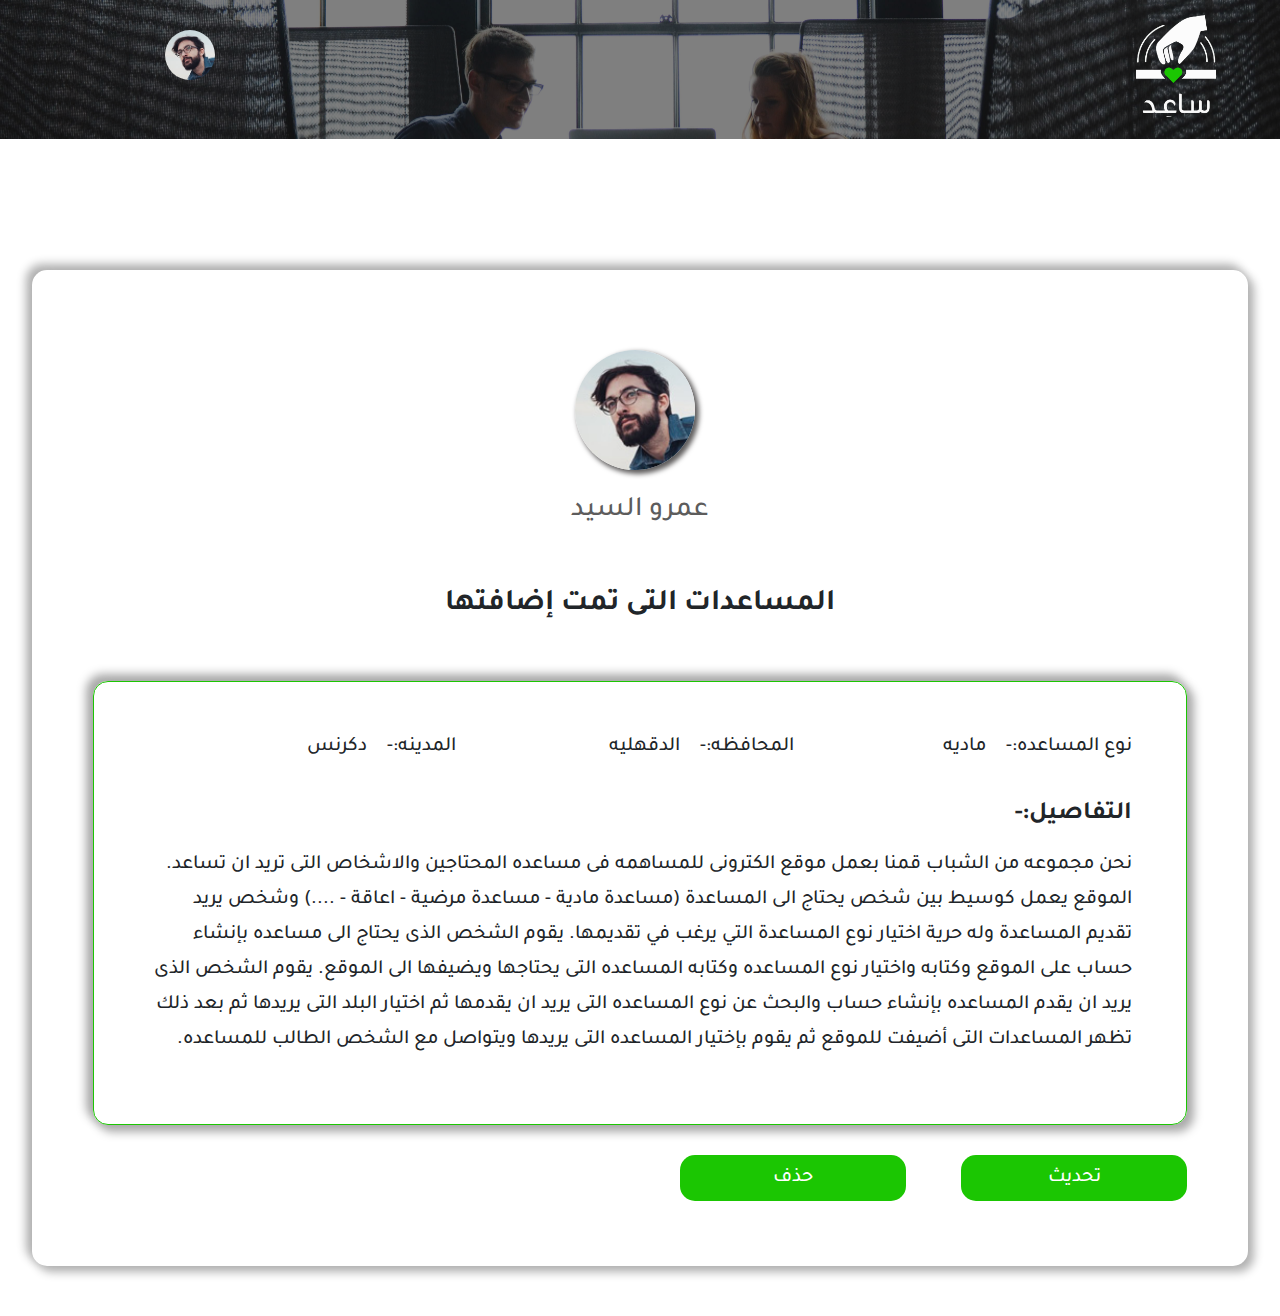
==== commit f0d33e70: "Add files via upload" ====
--- a/personal.html
+++ b/personal.html
@@ -44,13 +44,15 @@
               </a>
             </div>
             <div class="col-md-2 personal">
-              <a href="personal.html">
+              <a href="#" class="img">
                 <img src="images/avatar/avatar02.jpg" alt="personal-image">
               </a>
-              <div class="s-drop-down">
+              <div class="s-drop-down visible">
                 <ul>
                   <li>
-                    عمرو السيد
+                    <a href="personal.html">
+                      عمرو السيد
+                    </a>
                   </li>
                   <li>
                     <a href="#">تسجيل الخروج</a>
@@ -74,6 +76,9 @@
         <div class="name">
           <h3>عمرو السيد</h3>
         </div>
+      </div>
+      <div class="problem">
+        <h3 class="text-center">المساعدات التى تمت إضافتها</h3>
       </div>
       <div class="helps-details">
         <div class="soup-container">
@@ -109,8 +114,16 @@
       </div>
       <div class="soup-container">
         <div class="reset-buttons">
-          <a href="#">تحديث</a>
-          <a href="#">حذف</a>
+          <div class="row">
+            <div class="col-md-3">
+              <a href="#" class="right">تحديث</a>
+              <div class="clear"></div>
+            </div>
+            <div class="col-md-3">
+              <a href="#" class="right">حذف</a>
+              <div class="clear"></div>
+            </div>
+          </div>
         </div>
       </div>
     </section>
--- a/css/style.css
+++ b/css/style.css
@@ -1,5 +1,9 @@
 body{
   overflow-x: hidden;
+}
+form{
+  width: 100%;
+  padding: 0 15px
 }
 .down{
   font-size: 12px
@@ -22,6 +26,11 @@
   -o-transition: transform 0.5s ease-in-out, opacity 0.6s cubic-bezier(0, 0, 0.32, 0.3), max-width .5s ease, max-height .5s ease;
   -ms-transition: transform 0.5s ease-in-out, opacity 0.6s cubic-bezier(0, 0, 0.32, 0.3), max-width .5s ease, max-height .5s ease;
   transition: transform 0.5s ease-in-out, opacity 0.6s cubic-bezier(0, 0, 0.32, 0.3), max-width .5s ease, max-height .5s ease;
+  width: 220px
+}
+.s-a{
+  transform : rotateX(0deg);
+  opacity: 1;
 }
 .ads:hover .s-drop-down{
   transform:rotateX(0deg);
@@ -29,10 +38,6 @@
 }
 ul li{
   list-style: none;
-}
-.personal:hover .s-drop-down{
-  transform:rotateX(0deg);
-  opacity: 1
 }
 .personal .s-drop-down{
   top: 65px;
@@ -527,10 +532,19 @@
   font-size: 20px;
   padding: 8px 60px;
   display: inline-block;
-  border-radius: 15px
-}
-.reset-buttons a:first-of-type{
-  margin-left: 35px
+  border-radius: 15px;
+  width: 90%;
+  text-align: center;
+  margin-bottom: 15px
+}
+.problem{
+  padding: 20px 0
+}
+.problem h3{
+  font-family: 'Tajawal', sans-serif;
+  font-weight: 600;
+  font-size: 30px;
+  padding: 0 15px
 }
 /* End Personal Page */
 /* Start sign-up-page */
@@ -552,7 +566,7 @@
   margin-bottom: 25px
 }
 .sign-up .input-g input{
-  width: 300px;
+  width: 260px;
   padding: 5px 10px;
   background-color: rgba(27, 198, 2, 0.4);
   border: none;
@@ -621,7 +635,7 @@
   font-weight: 500
 }
 .help-page .helps-details .row form input,.details textarea{
-  width: 300px;
+  width: 260px;
   padding: 5px 10px;
   background-color: rgba(27, 198, 2, 0.4);
   border: none;
@@ -646,6 +660,7 @@
 .help-types a{
   background-color: #888787;
   margin-left: 15px;
+  margin-bottom: 10px;
   color: #FFF;
   font-family: 'Tajawal', sans-serif;
   font-size: 18px;
@@ -712,6 +727,12 @@
 }
 @media (max-width:1100px) {
   .personal{
-    left:40px
-  }
-}
+    left:40px;
+    top:10px
+  }
+}
+@media (max-width:320px) {
+  .sign-up .input-g input,.help-page .helps-details .row form input{
+    width: 200px
+  }
+}
